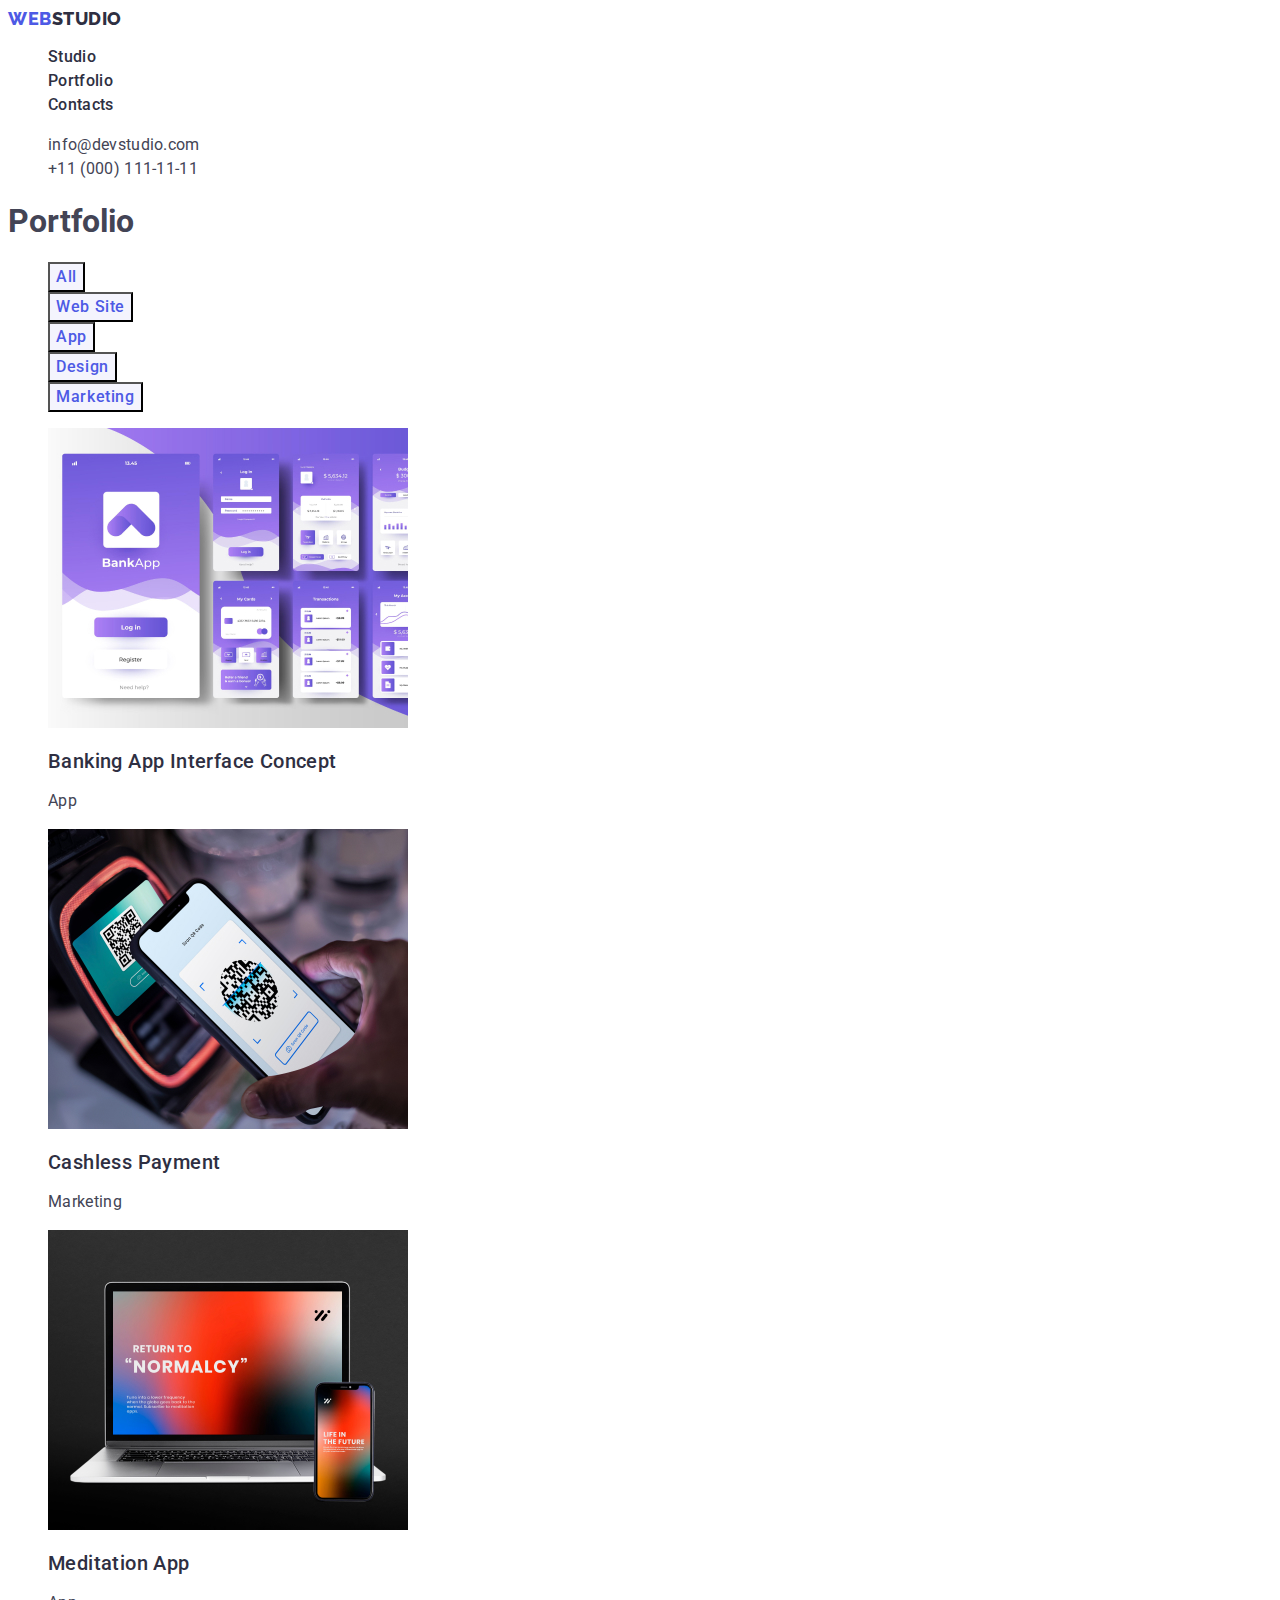
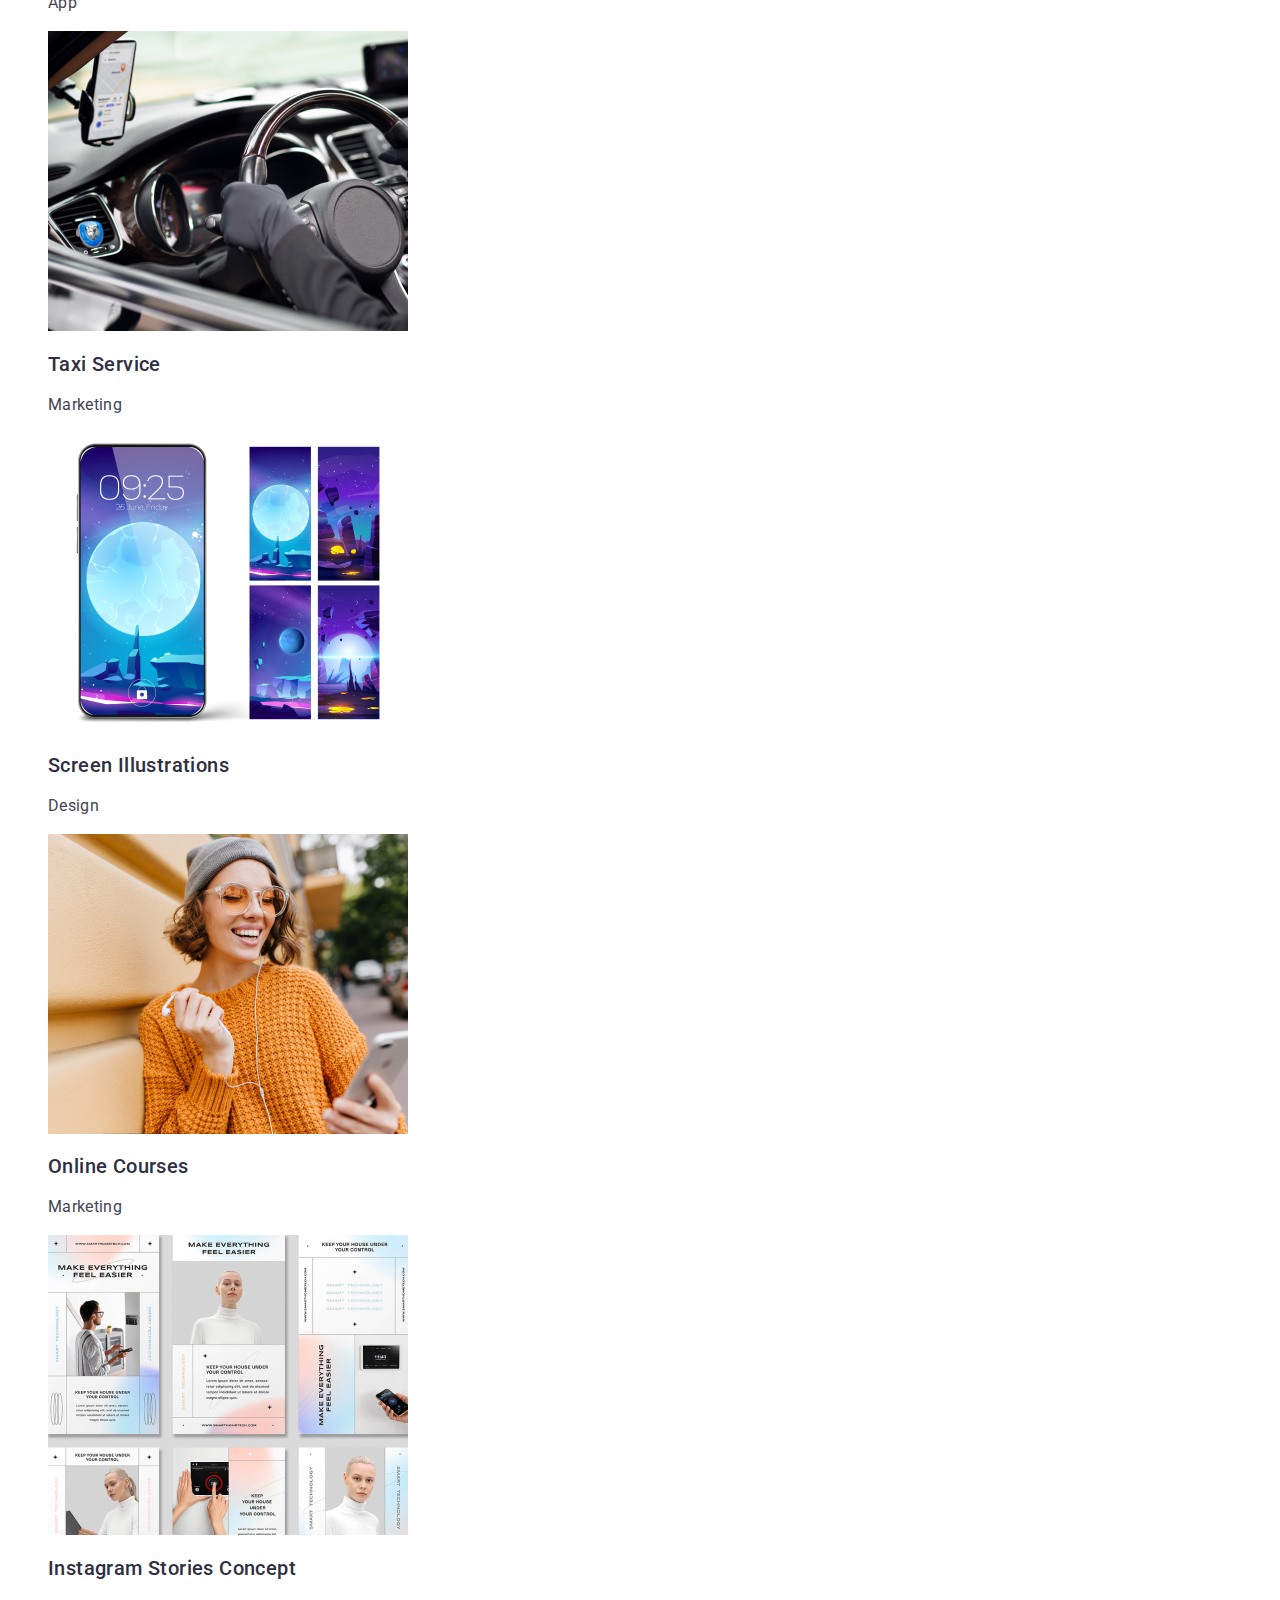
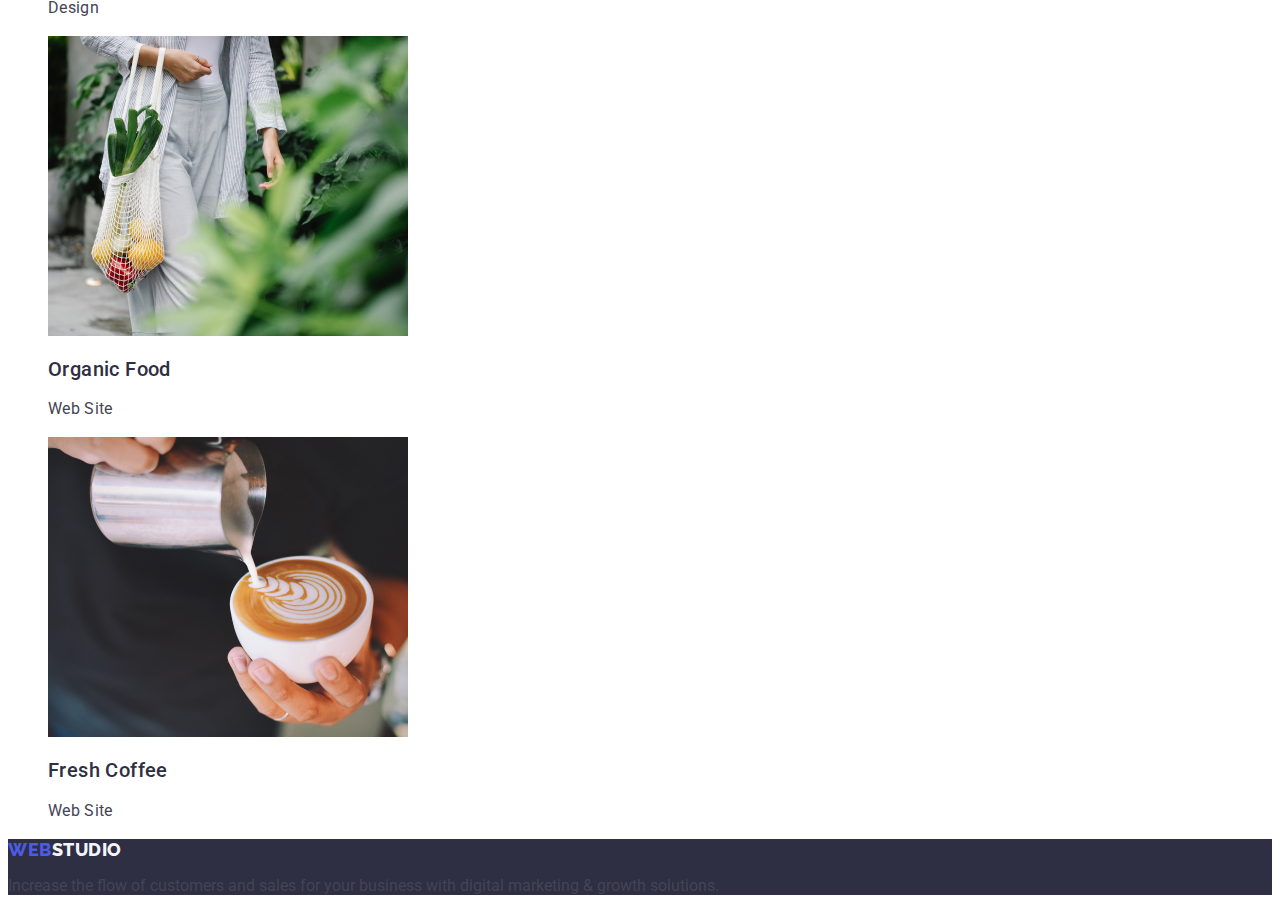
==== portfolio.html @ 759aeaea "Update portfolio.html" ====
<!DOCTYPE html>
<html lang="en">
<head>
    <meta charset="UTF-8">
    <meta http-equiv="X-UA-Compatible" content="IE=edge">
    <meta name="viewport" content="width=device-width, initial-scale=1.0">
    <title>WebStudio</title>
    <link rel="preconnect" href="https://fonts.googleapis.com">
    <link rel="preconnect" href="https://fonts.gstatic.com" crossorigin>
    <link href="https://fonts.googleapis.com/css2?family=Raleway:wght@800&family=Roboto:wght@400;500;700;900&display=swap" rel="stylesheet">
    <link rel="stylesheet" href="./css/styles.css">
</head>
<body style="font-family: 'Roboto', sans-serif; color: #434455; background-color: #FFFFFF;">
     <!-- Header -->
    <header>
        <!-- Menu -->
        <nav class="nav">
            <a class="logo link" href="./index.html">Web<span class="text-link">Studio</span></a>
            <ul class="list">
                <li>
                    <a href="./index.html" class="nav-item link">Studio</a>
                </li>
                <li>
                    <a href="./portfolio.html" class="nav-item link">Portfolio</a>
                </li>
                <li>
                    <a href="" class="nav-item link">Contacts</a>
                </li>
            </ul>
        </nav>

        <address class="address" style="font-style: normal;">
            <ul class="list">
                <li>
                    <a class="address-link link" href="mailto:info@devstudio.com">info@devstudio.com</a>
                </li>
                <li>
                    <a class="address-link link" href="tel:+110001111111">+11 (000) 111-11-11</a>
                </li>
            </ul>
        </address>
    </header>

    <main>
        <!-- Section 1 -->
        <section>
            <h1>Portfolio</h1>

            <ul class="list">
                <li>
                    <button type="button" class="btn link">All</button>
                </li>

                <li>
                    <button type="button" class="btn link">Web Site</button>
                </li>

                <li>
                    <button type="button" class="btn link">App</button>
                </li>

                <li>
                    <button type="button" class="btn link">Design</button>
                </li>

                <li>
                    <button type="button" class="btn link">Marketing</button>
                </li>
            </ul>

            <!-- First list -->
            <ul class="list">
                <li>
                    <a class="link" href="">
                        <img src="./images/backing-up.jpg" alt="Banking App Interface Concept, App" width="360">
                        <h2 class="title-project">Banking App Interface Concept</h2>
                        <p class="text-description text-category">App</p>
                    </a>
                </li>

                <li>
                    <a class="link" href="">
                        <img src="./images/payment.jpg" alt="Cashless Payment, Marketing" width="360">
                        <h2 class="title-project">Cashless Payment</h2>
                        <p class="text-description text-category">Marketing</p>
                    </a>
                </li>

                <li>
                    <a class="link" href="">
                        <img src="./images/meditation-app.jpg" alt="Meditation App, App" width="360">
                        <h2 class="title-project">Meditation App</h2>
                        <p class="text-description text-category">App</p>
                    </a>
                </li>
            </ul>


            <!-- Second list -->
            <ul class="list">
                <li>
                    <a class="link" href="">
                        <img src="./images/taxi-app.jpg" alt="Taxi Service, Marketing" width="360">
                        <h2 class="title-project">Taxi Service</h2>
                        <p class="text-description text-category">Marketing</p>
                    </a>
                </li>

                <li>
                    <a class="link" href="">
                        <img src="./images/illustrations.jpg" alt="Screen Illustrations, Design" width="360">
                        <h2 class="title-project">Screen Illustrations</h2>
                        <p class="text-description text-category" >Design</p>
                    </a>
                </li>

                <li>
                    <a class="link" href="">
                        <img src="./images/courses.jpg" alt="Online Courses, Marketing" width="360">
                        <h2 class="title-project">Online Courses</h2>
                        <p class="text-description text-category">Marketing</p>
                    </a>
                </li>
            </ul>

            <!-- Third list -->
            <ul class="list">
                <li>
                    <a class="link" href="">
                        <img src="./images/instgram-design.jpg" alt="Instagram Stories Concept, Design" width="360">
                        <h2 class="title-project">Instagram Stories Concept</h2>
                        <p class="text-description text-category">Design</p>
                    </a>
                </li>

                <li>
                    <a class="link" href="">
                        <img src="./images/food.jpg" alt="Organic Food, Web Site" width="360">
                        <h2 class="title-project">Organic Food</h2>
                        <p class="text-description text-category">Web Site</p>
                    </a>
                </li>

                <li>
                    <a class="link" href="">
                        <img src="./images/coffee.jpg" alt="Fresh Coffee, Web Site" width="360">
                        <h2 class="title-project">Fresh Coffee</h2>
                        <p class="text-description text-category">Web Site</p>
                    </a>
                </li>
            </ul>
        </section>
    </main>

    <!-- Footer -->
    <footer class="footer">
        <a class="logo link" href="./index.html">Web<span class="text-link">Studio</span></a>
        <p>Increase the flow of customers and sales for your business with digital marketing & growth solutions.</p>
    </footer>
</body>
</html>
---- css/styles.css ----
:root {
    --primary-logo-color: #4D5AE5;
    --primary-color: #2E2F42;
    --secondary-color: #434455;
    --secondary-background-color: #F4F4FD;
    --hover-color: #404BBF;
  }
  
  body {
    background-color: #ffffff;
    color: var(--secondary-color);
  }
  

  .logo.link {
    font-family: 'Raleway', sans-serif;
    font-style: normal;
    font-weight: 800;
    font-size: 18px;
    line-height: 1.17;
    letter-spacing: 0.03em;
    text-transform: uppercase;
    text-decoration: none;
    color: var(--primary-logo-color);
  }
  
  .link {
    text-decoration: none;
  }

  .list,
  .list::before{
    list-style: none;
    list-style-type: none;
  }

  .text-link {
    color: #2E2F42;
  }


  .nav-item.link{
    font-weight: 500;
    line-height: 1.5;
    letter-spacing: 0.02em;
    color: var(--primary-color);
  }
  

  .nav-item.link:hover,
  .nav-item.link:focus {
    color: var(--hover-color);
  }
  
  .address-link.link {
    color: #434455;
    font-family: "Roboto", sans-serif;
    font-size: 16px;
    line-height: 1.5em;
    font-weight: 400;
    letter-spacing: 0.02em;
    text-decoration: none;
  }
  
  .address-link.link:hover,
  .address-link.link:focus {
    color: var(--hover-color);
  }
  
  button {
    color: var(--primary-logo-color);
    
    text-align: center;
    font-family: "Roboto", sans-serif;
    font-size: 16px;
    font-weight: 500;
    line-height: 1.5em;
    letter-spacing: 0.04em;
    cursor: pointer;
  }

  .btn{
    font-family: "Roboto", sans-serif;
    font-weight: 500;
    font-size: 16px;
    line-height: 1.5;
    letter-spacing: 0.04em;

    background-color: var(--secondary-background-color);
    cursor: pointer;
  }

  .btn:hover, 
  .btn:focus{
    background-color: var(--hover-color);
    color: #ffffff;
  }

  .btn-orders{
    background-color: var(--primary-logo-color);
    color: #ffffff;

  }
  
  .primary-section{
    background-color:var(--primary-color);
  }

  .title {
    color: #ffffff;
    font-style: normal;
    font-weight: 700;
    font-size: 56px;
    line-height: 1.07;
    letter-spacing: 0.02em;
    text-align: center;
  }

  .title-section{
    font-family: 'Roboto', sans-serif;
    font-style: normal;
    font-weight: 700;
    font-size: 36px;
    line-height: 1.11;
    text-transform: capitalize;
    text-align: center;
    letter-spacing: 0.02em;
    color: var(--primary-color);
  }

  .title-description{
    font-family: 'Roboto', sans-serif;
    font-weight: 500;
    font-size: 20px;
    line-height: 1.2;
    letter-spacing: 0.02em;
    text-transform: capitalize;
    color: var(--primary-color);
  }

  .text-description{
    font-family: 'Roboto', sans-serif;
    font-size: 16px;
    line-height: 1.5;
    letter-spacing: 0.02em;
  }

  .text-category{
    color: #434455;
  }

  .title-project {
    font-family: 'Roboto', sans-serif;
    font-weight: 500;
    font-size: 20px;
    line-height: 1.2;
    letter-spacing: 0.02em;
    color: var(--primary-color);
  }

  .list-item{
    background-color: #FFFFFF;
  }

  .team {
    background-color: #F4F4FD;
  }
  

  .footer{
    background-color: #2E2F42;
  }

  .footer .text-link{
    color: #F4F4FD;
  }

  .footer-text{
    letter-spacing: 0.02em;
    line-height: 1.5;
    color: #F4F4FD;
  }
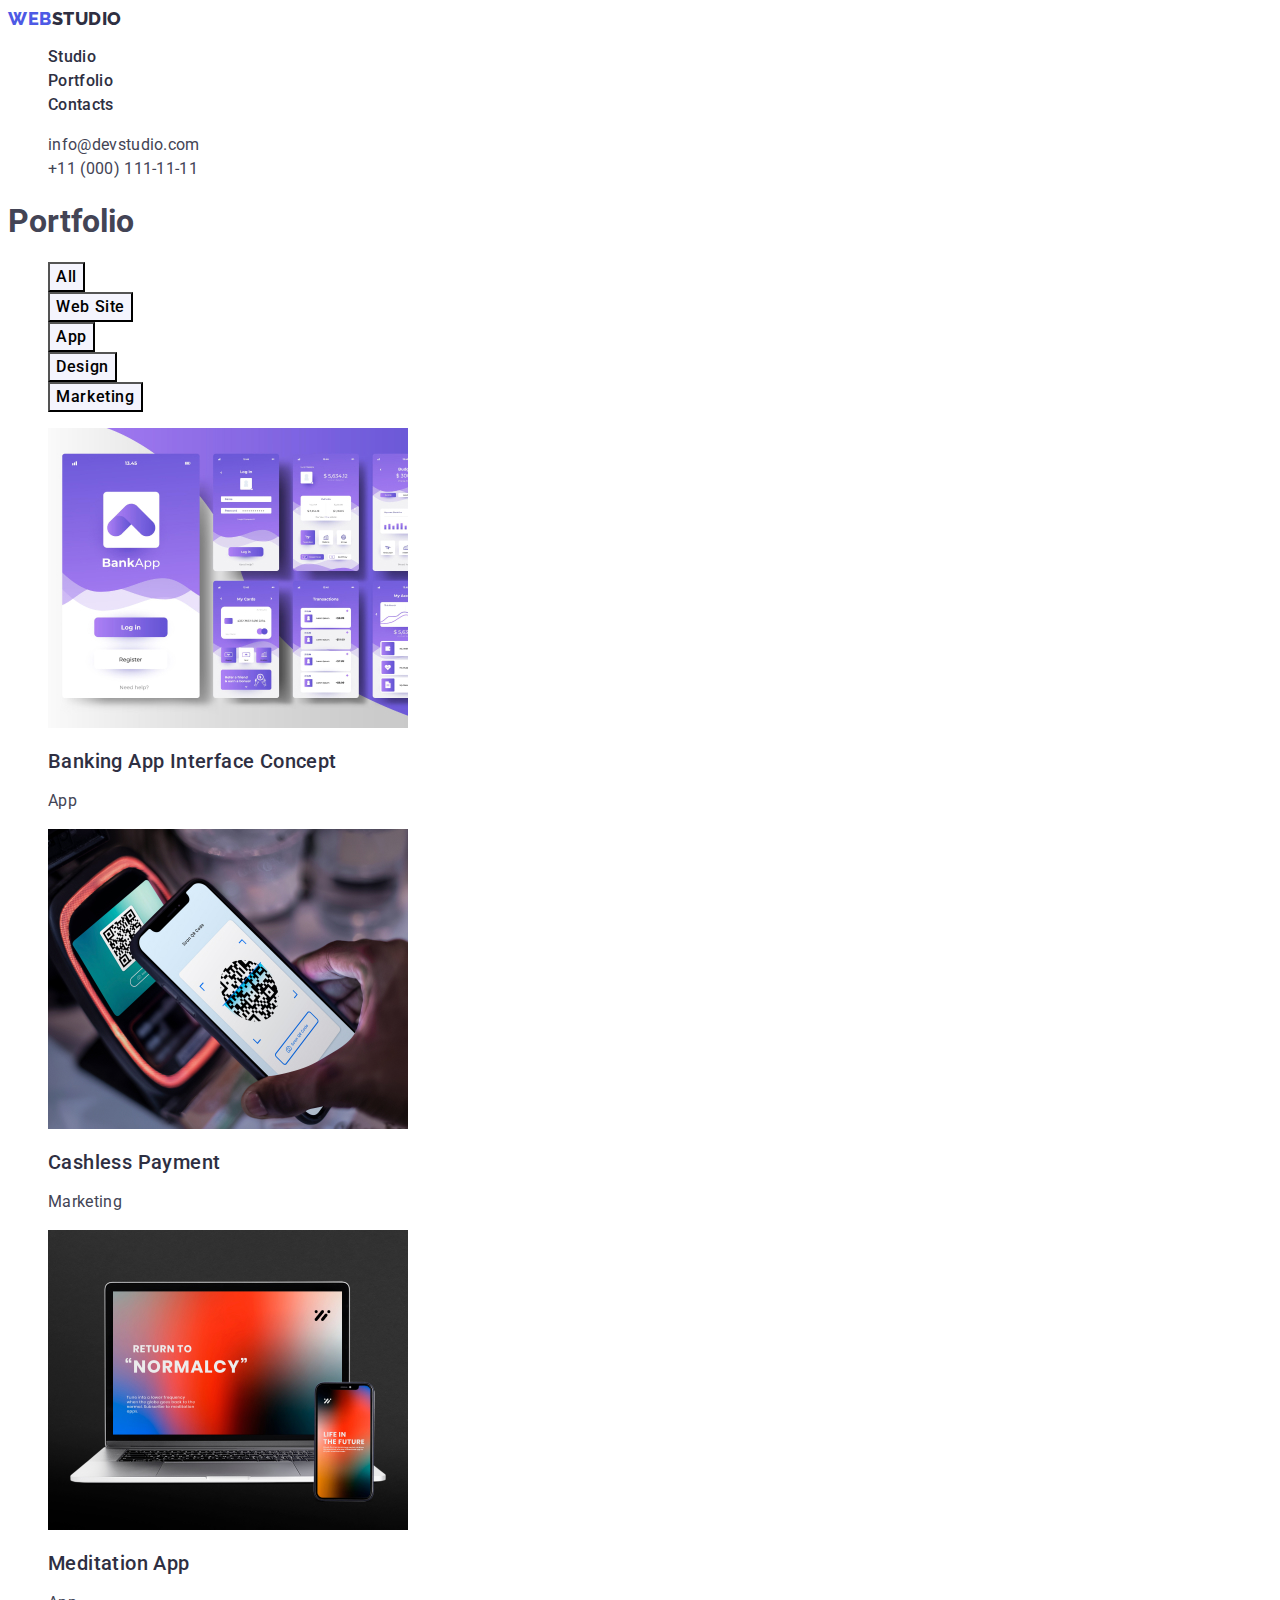
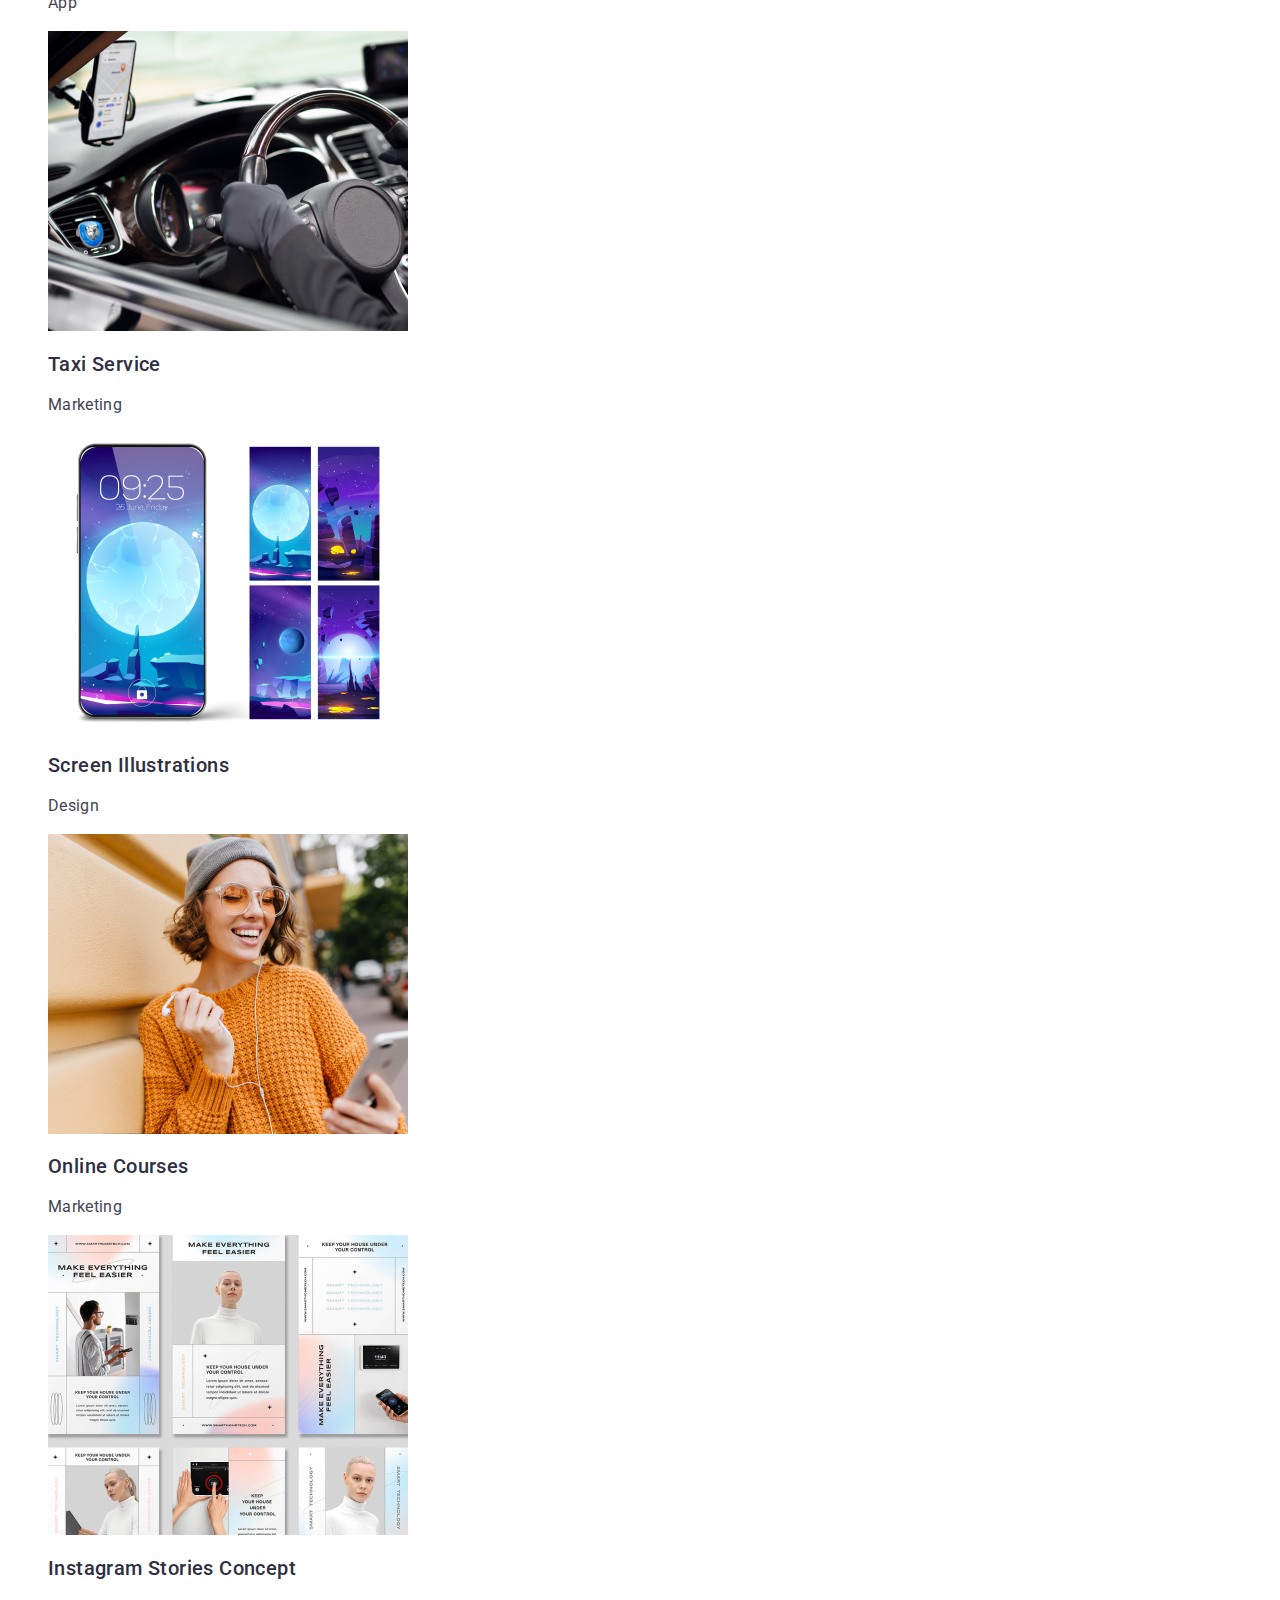
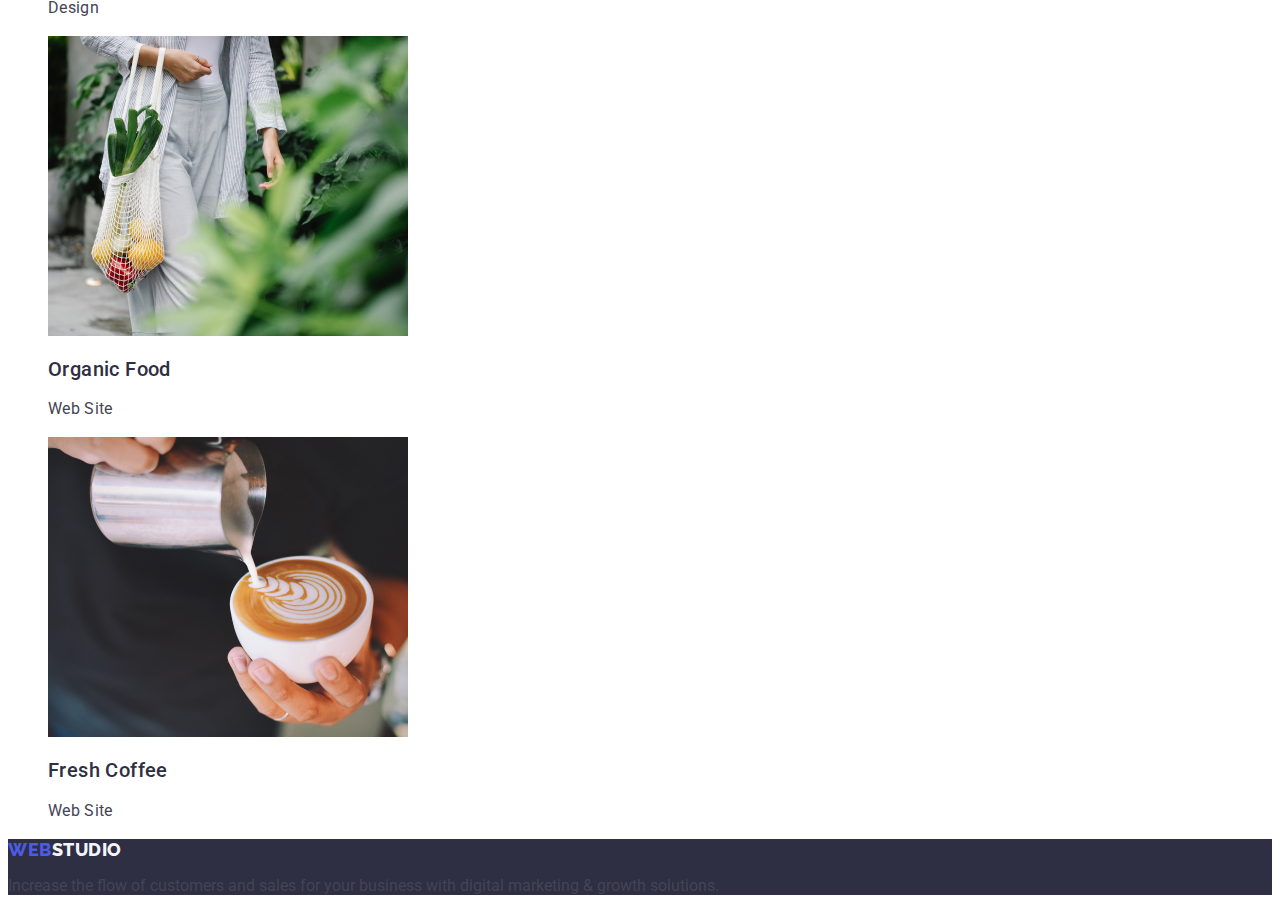
==== commit fe90c108: "update" ====
--- a/portfolio.html
+++ b/portfolio.html
@@ -93,11 +93,7 @@
                         <p class="text-description text-category">App</p>
                     </a>
                 </li>
-            </ul>
 
-
-            <!-- Second list -->
-            <ul class="list">
                 <li>
                     <a class="link" href="">
                         <img src="./images/taxi-app.jpg" alt="Taxi Service, Marketing" width="360">
@@ -105,6 +101,12 @@
                         <p class="text-description text-category">Marketing</p>
                     </a>
                 </li>
+            </ul>
+
+
+            <!-- Second list -->
+            <ul class="list">
+                
 
                 <li>
                     <a class="link" href="">
--- a/css/styles.css
+++ b/css/styles.css
@@ -65,18 +65,6 @@
   .address-link.link:hover,
   .address-link.link:focus {
     color: var(--hover-color);
-  }
-  
-  button {
-    color: var(--primary-logo-color);
-    
-    text-align: center;
-    font-family: "Roboto", sans-serif;
-    font-size: 16px;
-    font-weight: 500;
-    line-height: 1.5em;
-    letter-spacing: 0.04em;
-    cursor: pointer;
   }
 
   .btn{
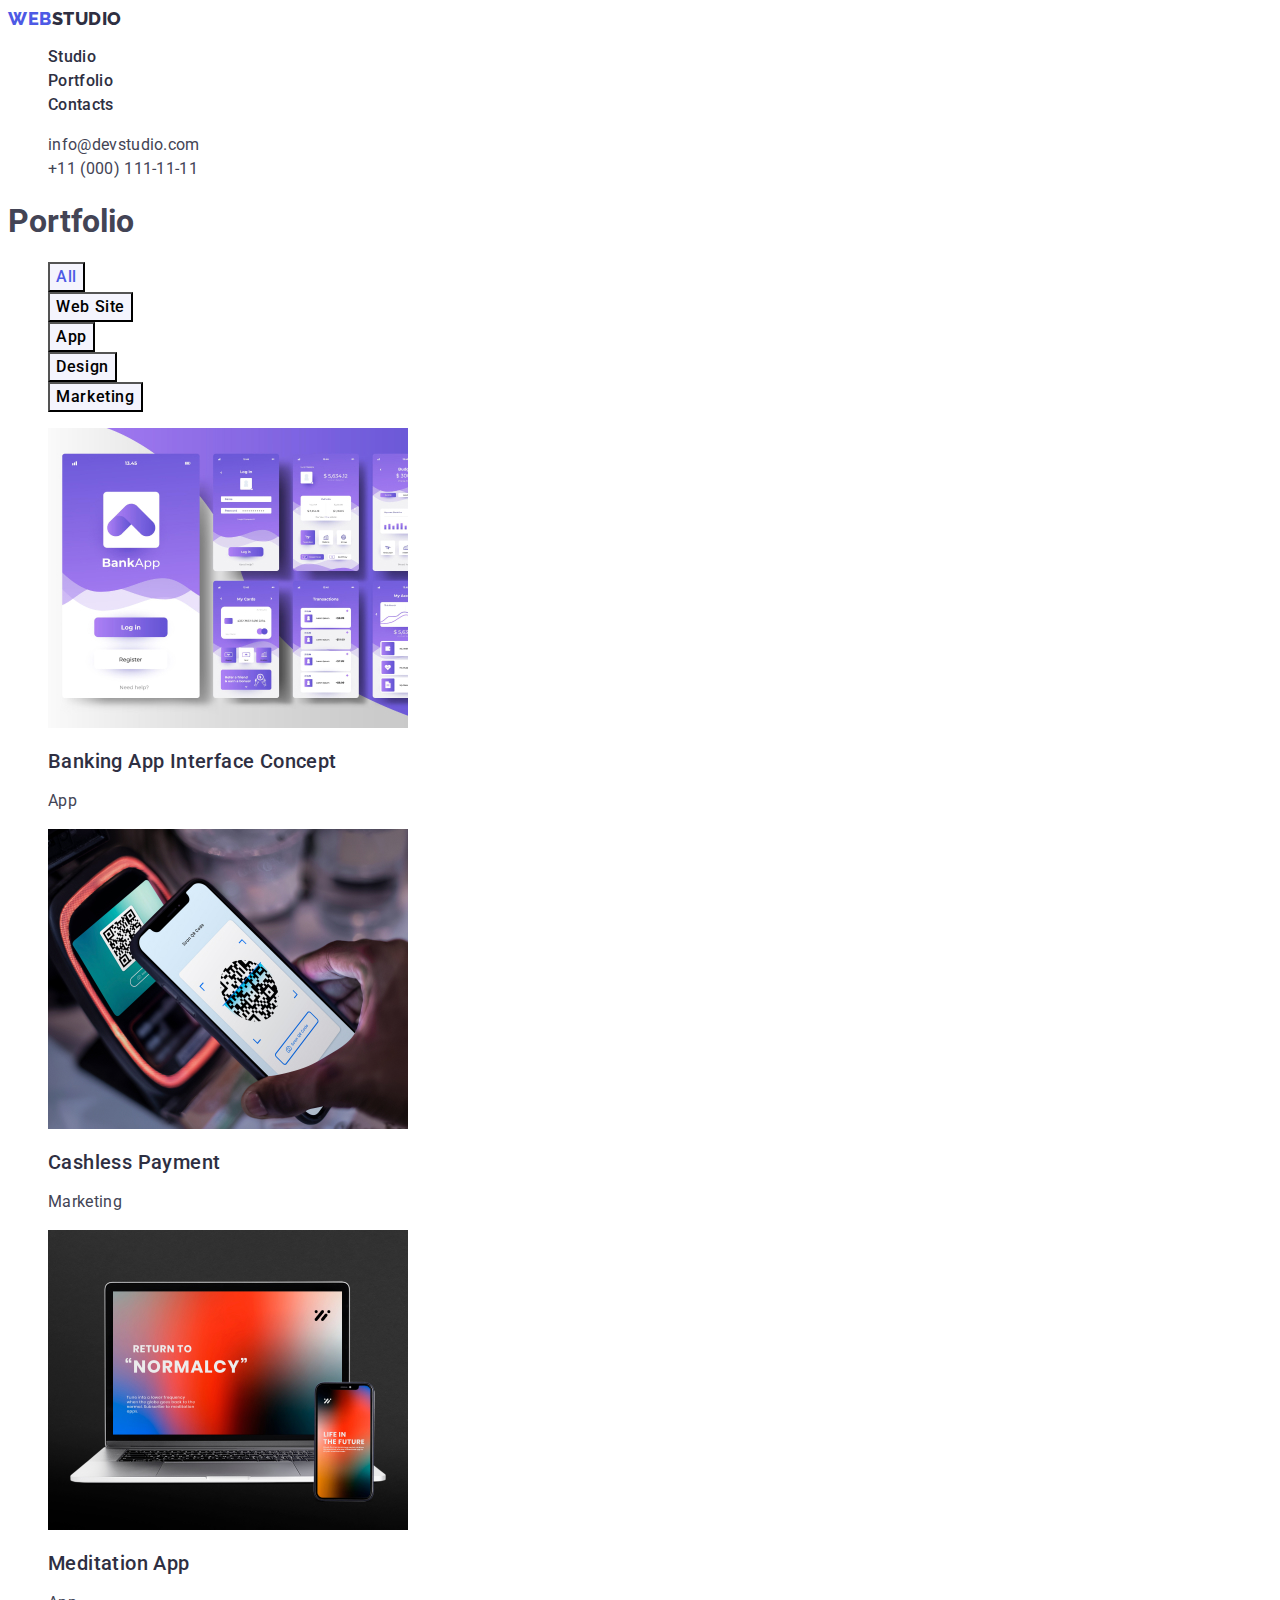
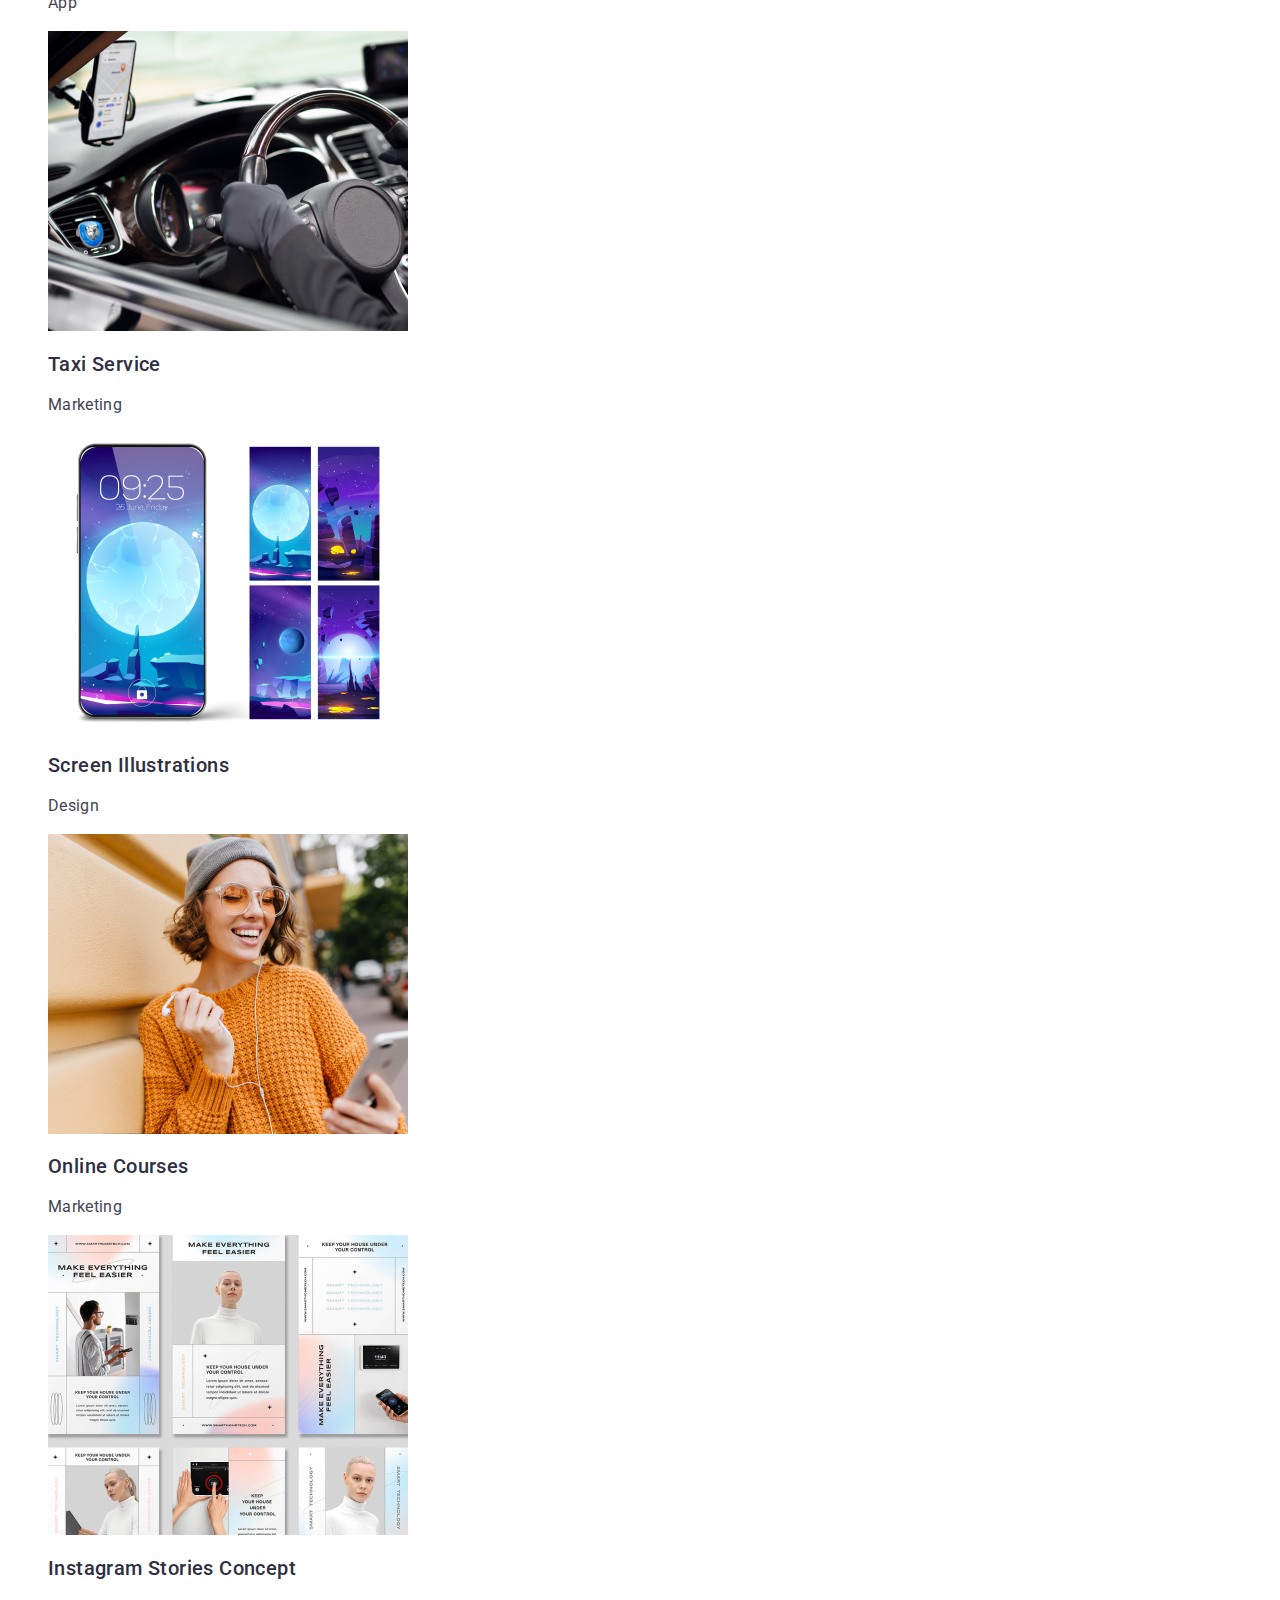
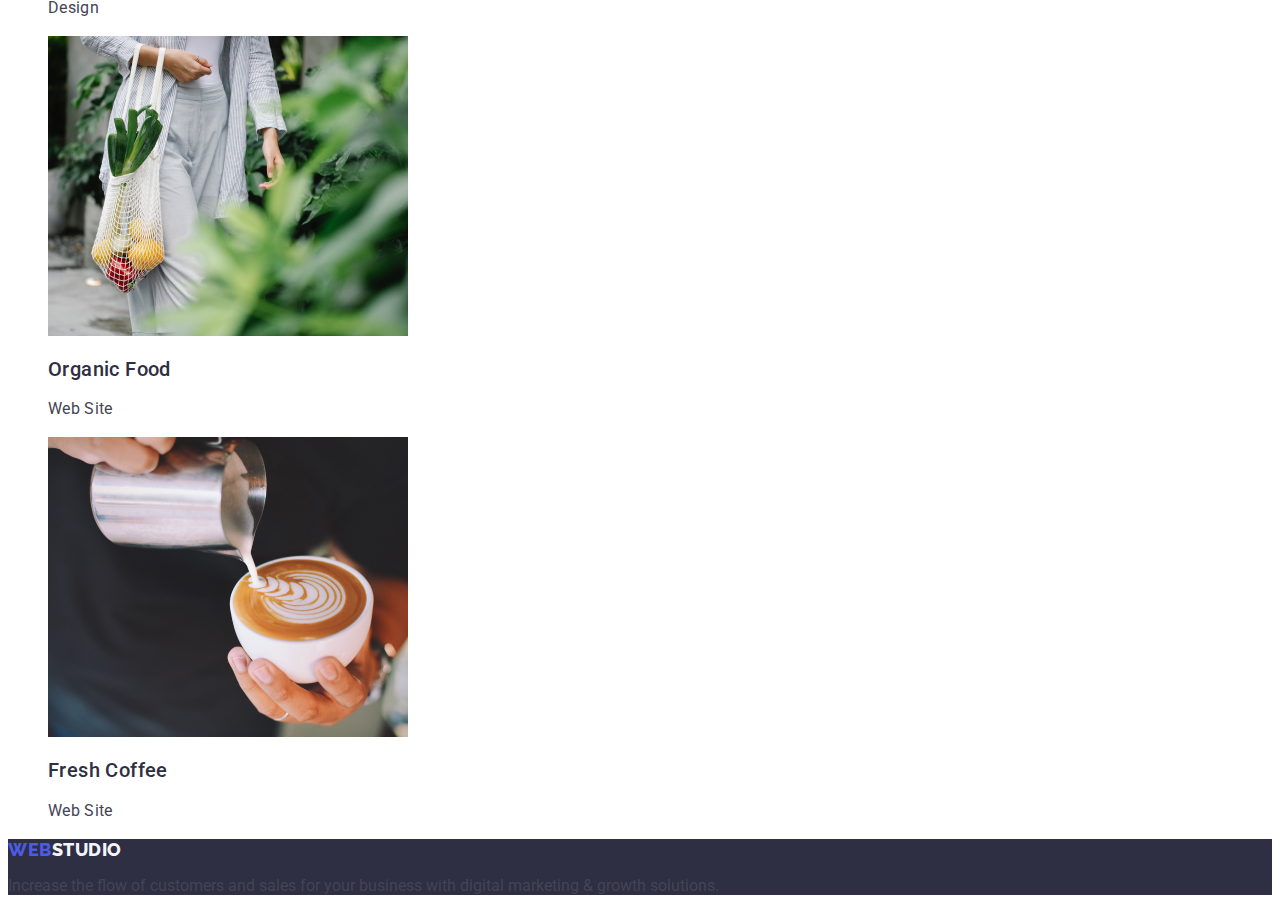
==== commit 9d27f89a: "update" ====
--- a/portfolio.html
+++ b/portfolio.html
@@ -48,7 +48,7 @@
 
             <ul class="list">
                 <li>
-                    <button type="button" class="btn link">All</button>
+                    <button type="button" class="btn link active">All</button>
                 </li>
 
                 <li>
@@ -101,55 +101,47 @@
                         <p class="text-description text-category">Marketing</p>
                     </a>
                 </li>
-            </ul>
+            
 
+            <li>
+                <a class="link" href="">
+                    <img src="./images/illustrations.jpg" alt="Screen Illustrations, Design" width="360">
+                    <h2 class="title-project">Screen Illustrations</h2>
+                    <p class="text-description text-category" >Design</p>
+                </a>
+            </li>
 
-            <!-- Second list -->
-            <ul class="list">
-                
+            <li>
+                <a class="link" href="">
+                    <img src="./images/courses.jpg" alt="Online Courses, Marketing" width="360">
+                    <h2 class="title-project">Online Courses</h2>
+                    <p class="text-description text-category">Marketing</p>
+                </a>
+            </li>
 
-                <li>
-                    <a class="link" href="">
-                        <img src="./images/illustrations.jpg" alt="Screen Illustrations, Design" width="360">
-                        <h2 class="title-project">Screen Illustrations</h2>
-                        <p class="text-description text-category" >Design</p>
-                    </a>
-                </li>
+            <li>
+                <a class="link" href="">
+                    <img src="./images/instgram-design.jpg" alt="Instagram Stories Concept, Design" width="360">
+                    <h2 class="title-project">Instagram Stories Concept</h2>
+                    <p class="text-description text-category">Design</p>
+                </a>
+            </li>
 
-                <li>
-                    <a class="link" href="">
-                        <img src="./images/courses.jpg" alt="Online Courses, Marketing" width="360">
-                        <h2 class="title-project">Online Courses</h2>
-                        <p class="text-description text-category">Marketing</p>
-                    </a>
-                </li>
-            </ul>
+            <li>
+                <a class="link" href="">
+                    <img src="./images/food.jpg" alt="Organic Food, Web Site" width="360">
+                    <h2 class="title-project">Organic Food</h2>
+                    <p class="text-description text-category">Web Site</p>
+                </a>
+            </li>
 
-            <!-- Third list -->
-            <ul class="list">
-                <li>
-                    <a class="link" href="">
-                        <img src="./images/instgram-design.jpg" alt="Instagram Stories Concept, Design" width="360">
-                        <h2 class="title-project">Instagram Stories Concept</h2>
-                        <p class="text-description text-category">Design</p>
-                    </a>
-                </li>
-
-                <li>
-                    <a class="link" href="">
-                        <img src="./images/food.jpg" alt="Organic Food, Web Site" width="360">
-                        <h2 class="title-project">Organic Food</h2>
-                        <p class="text-description text-category">Web Site</p>
-                    </a>
-                </li>
-
-                <li>
-                    <a class="link" href="">
-                        <img src="./images/coffee.jpg" alt="Fresh Coffee, Web Site" width="360">
-                        <h2 class="title-project">Fresh Coffee</h2>
-                        <p class="text-description text-category">Web Site</p>
-                    </a>
-                </li>
+            <li>
+                <a class="link" href="">
+                    <img src="./images/coffee.jpg" alt="Fresh Coffee, Web Site" width="360">
+                    <h2 class="title-project">Fresh Coffee</h2>
+                    <p class="text-description text-category">Web Site</p>
+                </a>
+            </li>
             </ul>
         </section>
     </main>
--- a/css/styles.css
+++ b/css/styles.css
@@ -76,6 +76,10 @@
 
     background-color: var(--secondary-background-color);
     cursor: pointer;
+  }
+
+  .active{
+    color: #4d5ae5;
   }
 
   .btn:hover, 
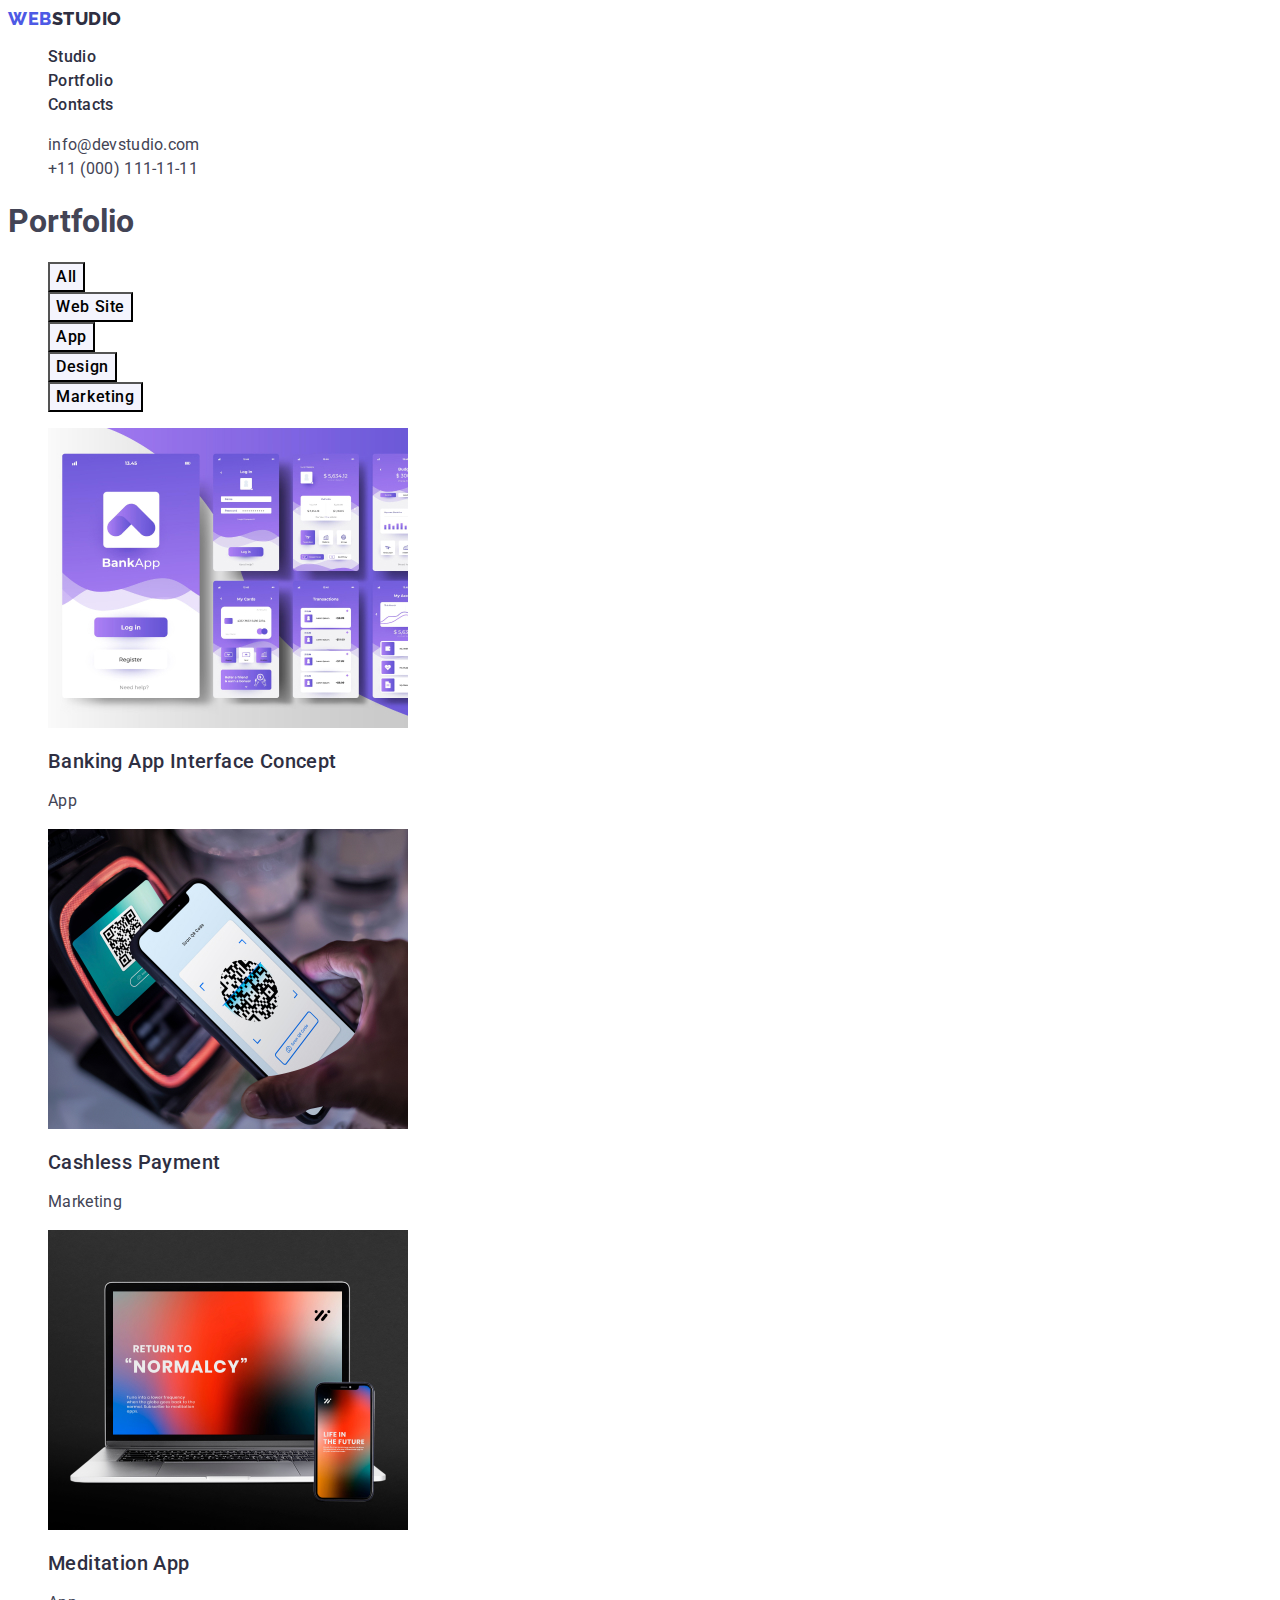
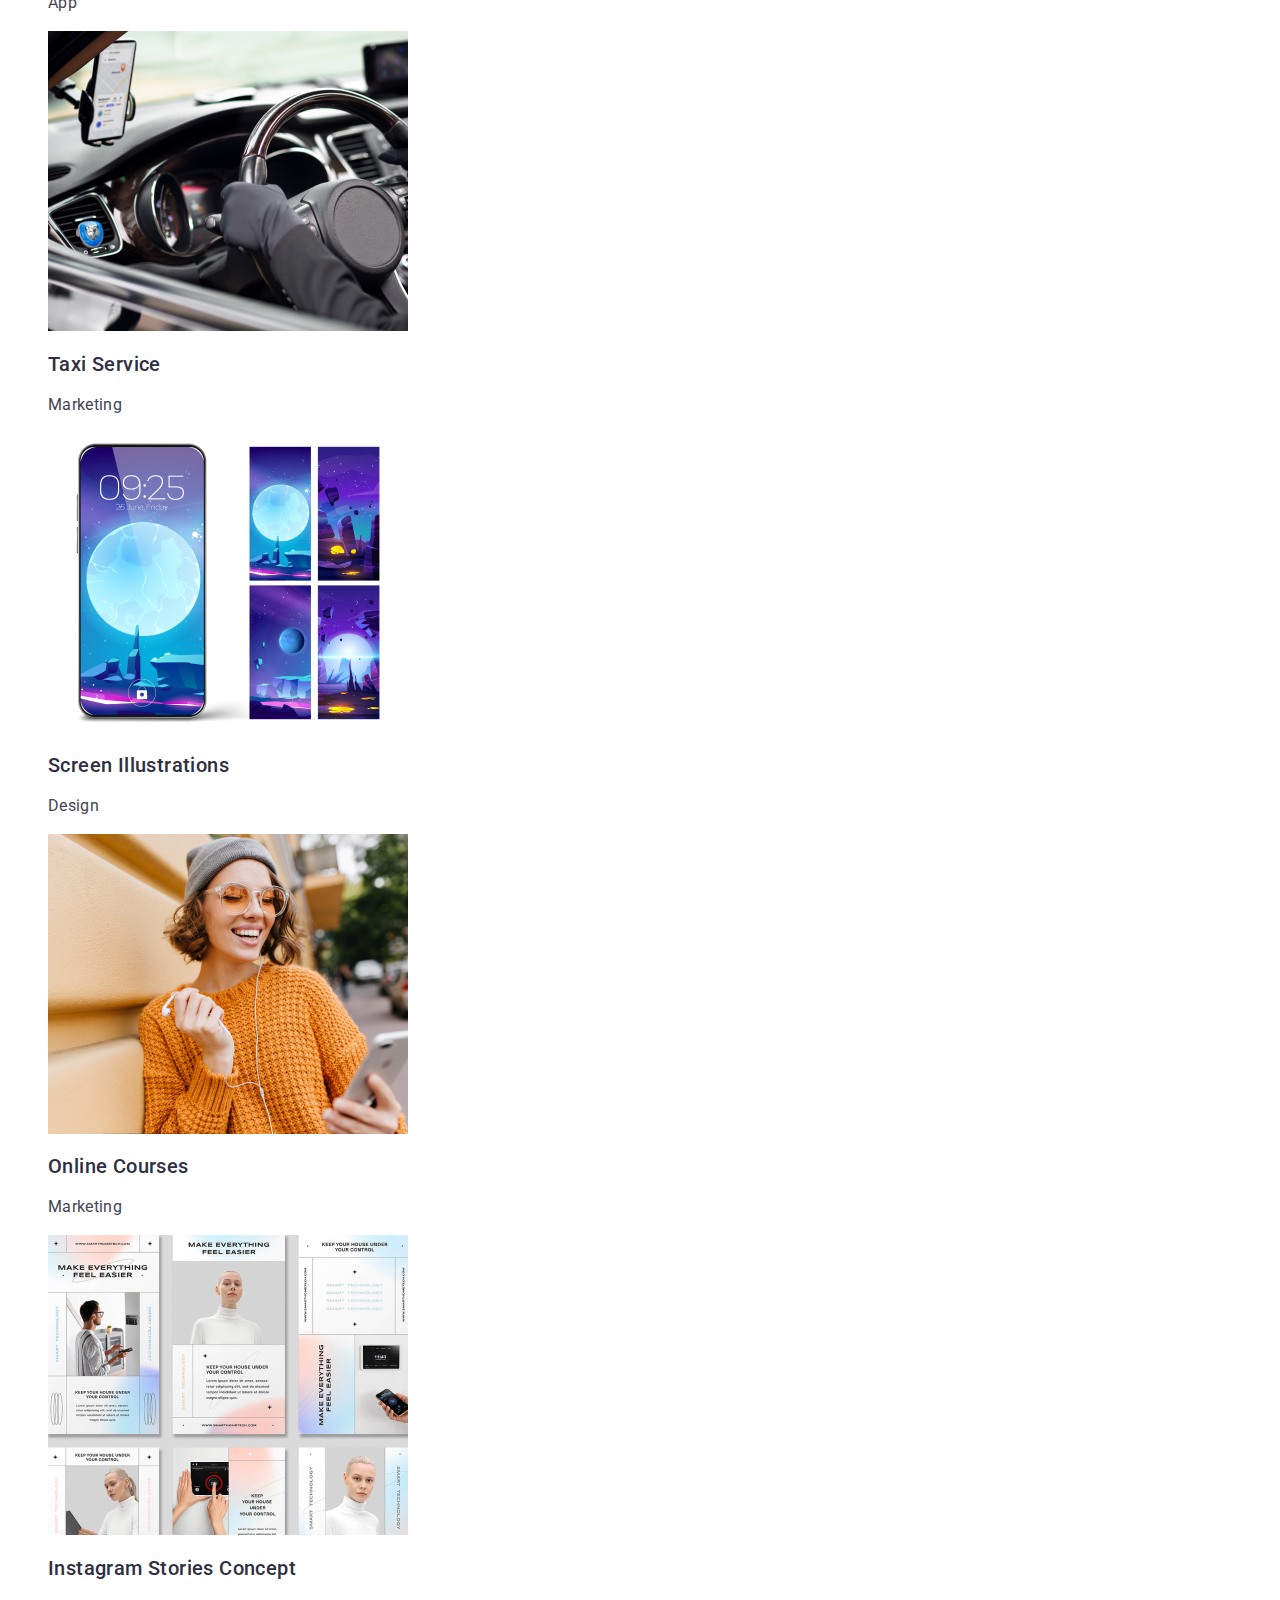
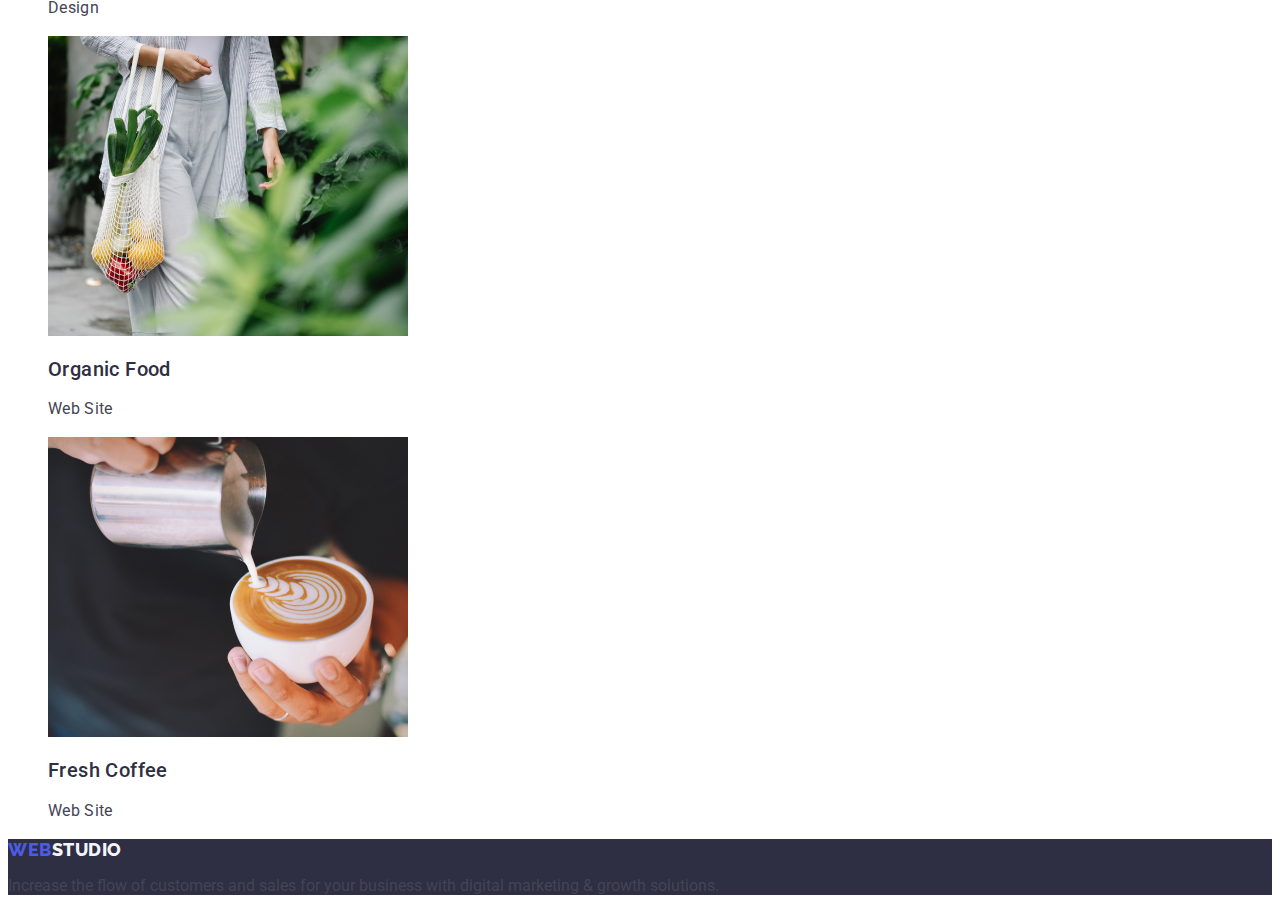
==== commit b4f5a87b: "Update portfolio.html" ====
--- a/portfolio.html
+++ b/portfolio.html
@@ -48,7 +48,7 @@
 
             <ul class="list">
                 <li>
-                    <button type="button" class="btn link active">All</button>
+                    <button type="button" class="btn link">All</button>
                 </li>
 
                 <li>
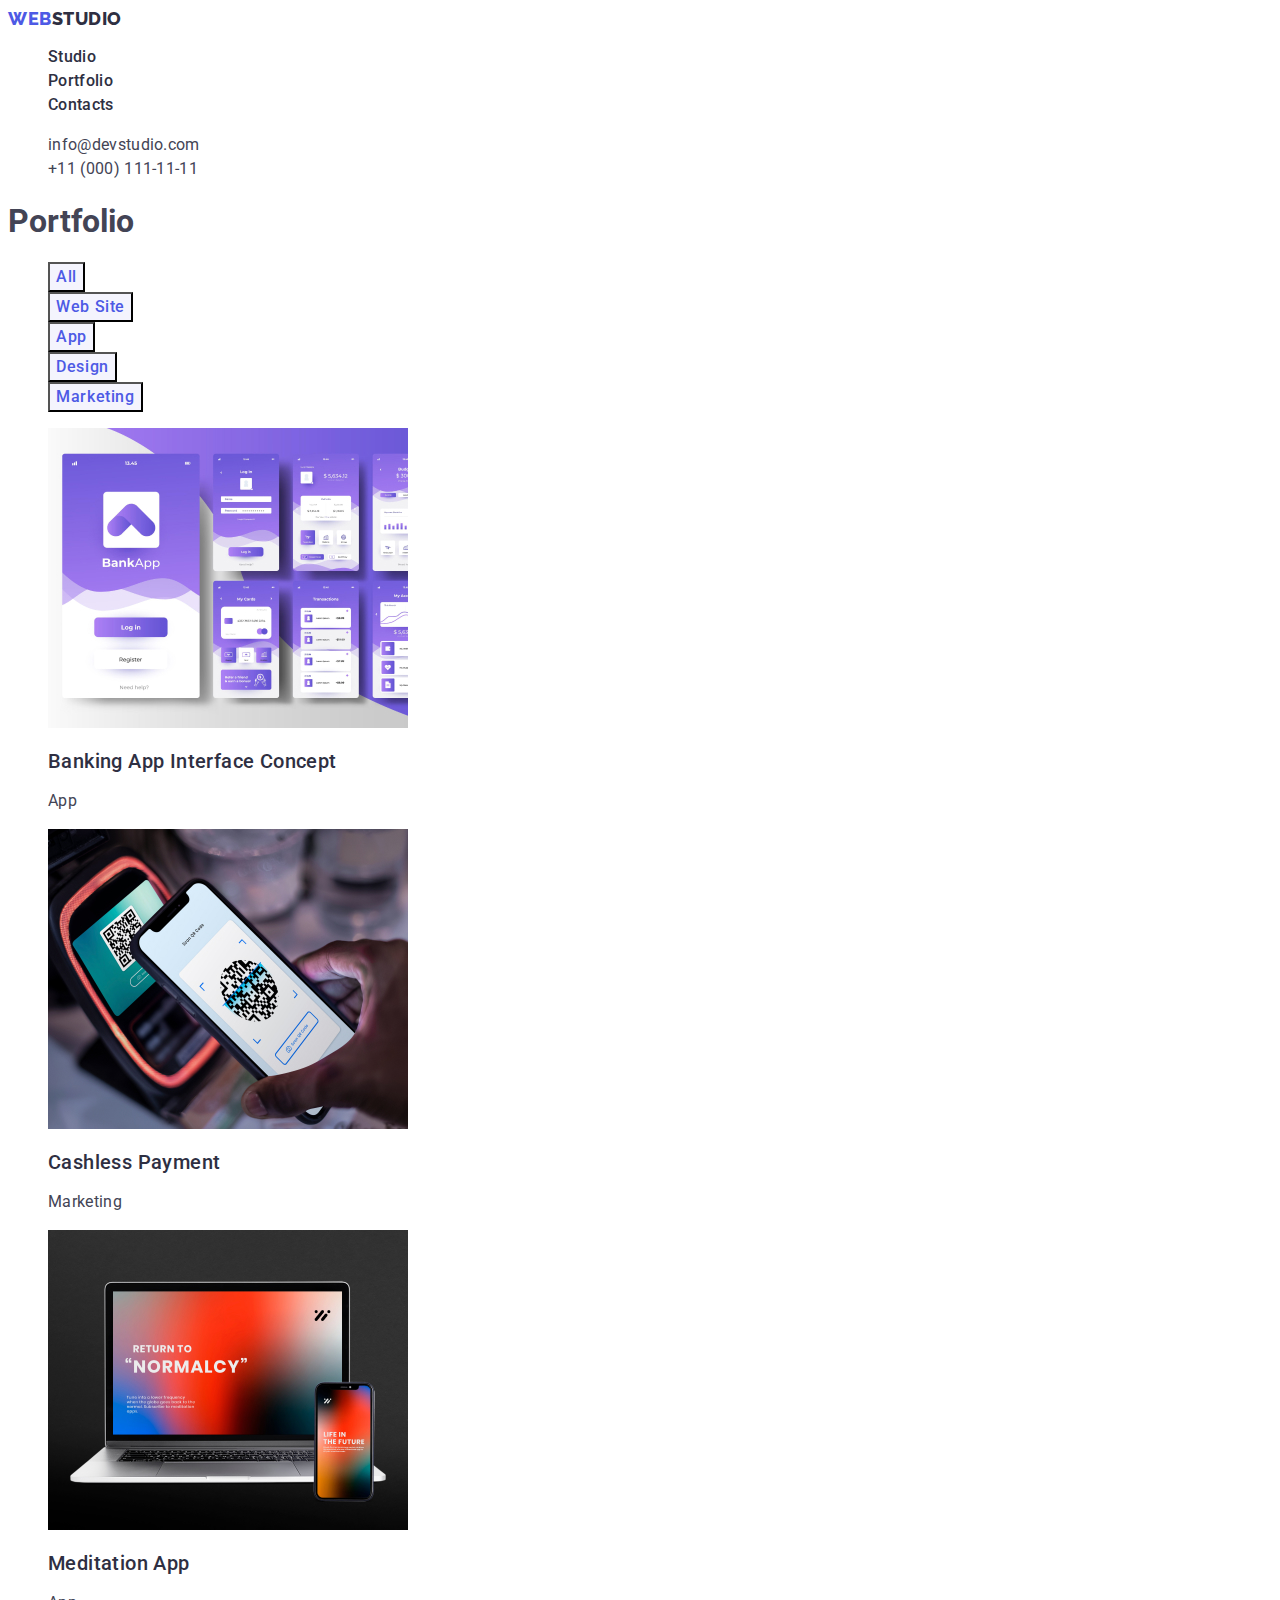
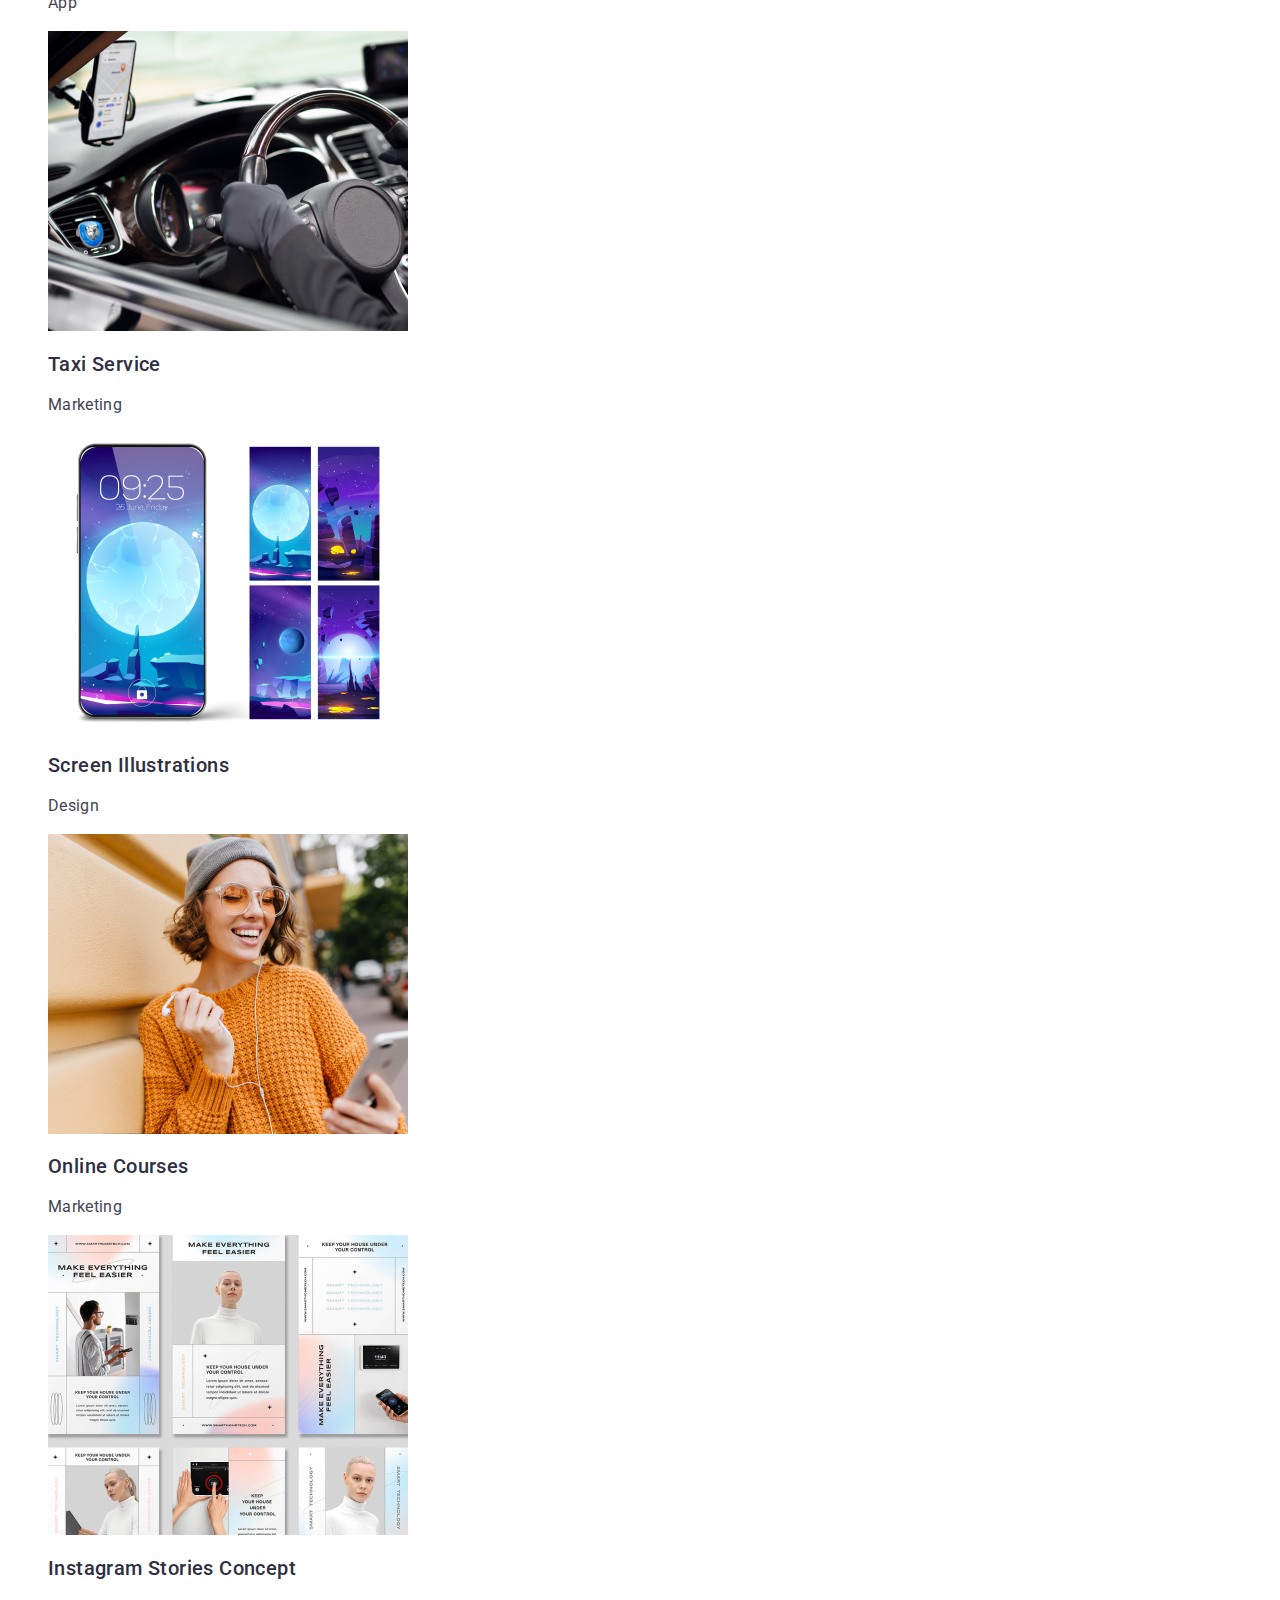
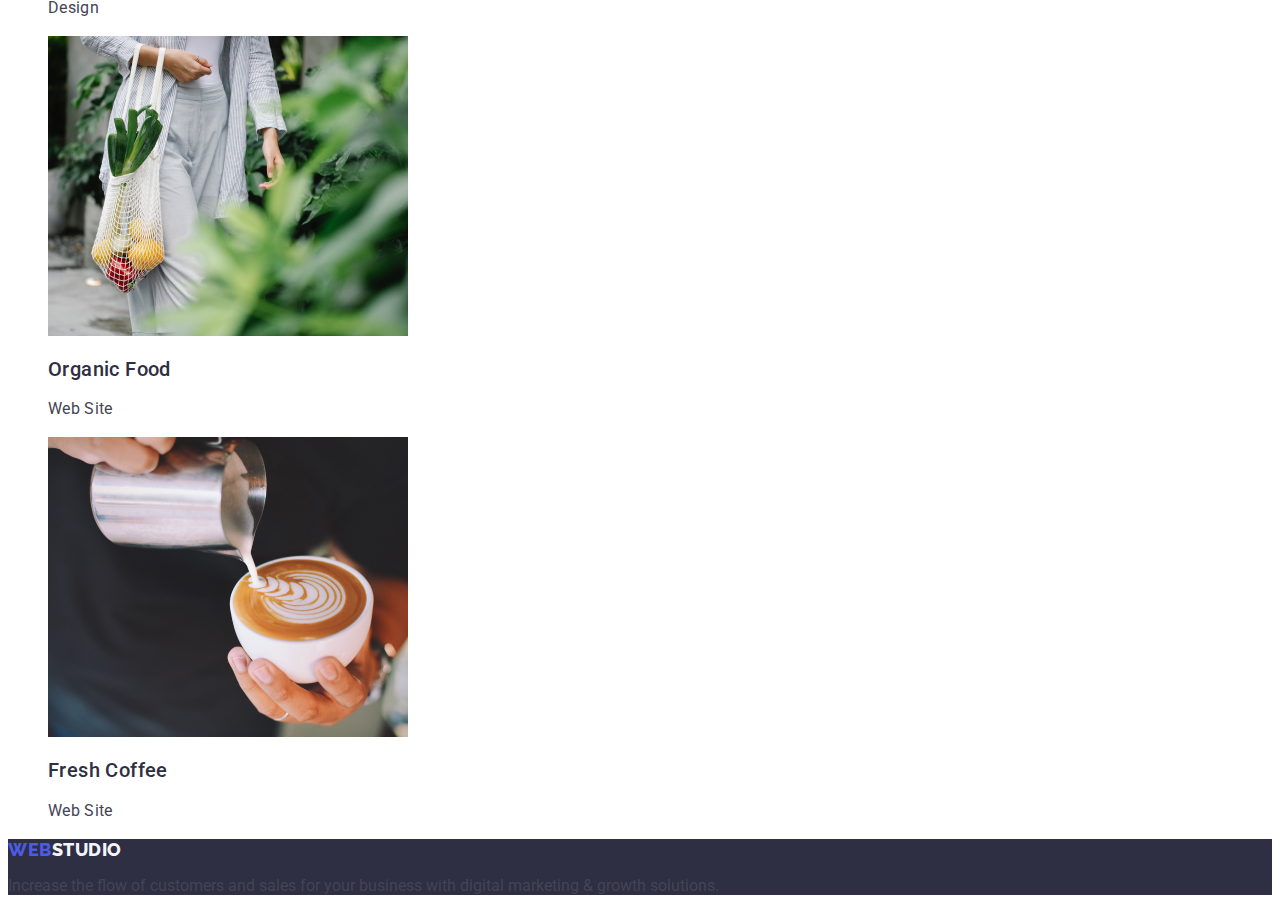
==== commit 7b2d90c7: "Update portfolio.html" ====
--- a/css/styles.css
+++ b/css/styles.css
@@ -76,12 +76,13 @@
 
     background-color: var(--secondary-background-color);
     cursor: pointer;
+    color: #4D5AE5;
   }
 
-  .active{
-    color: #4d5ae5;
-  }
-
+  /* .btn.activer{
+    color: #4D5AE5;
+  } */
+  
   .btn:hover, 
   .btn:focus{
     background-color: var(--hover-color);
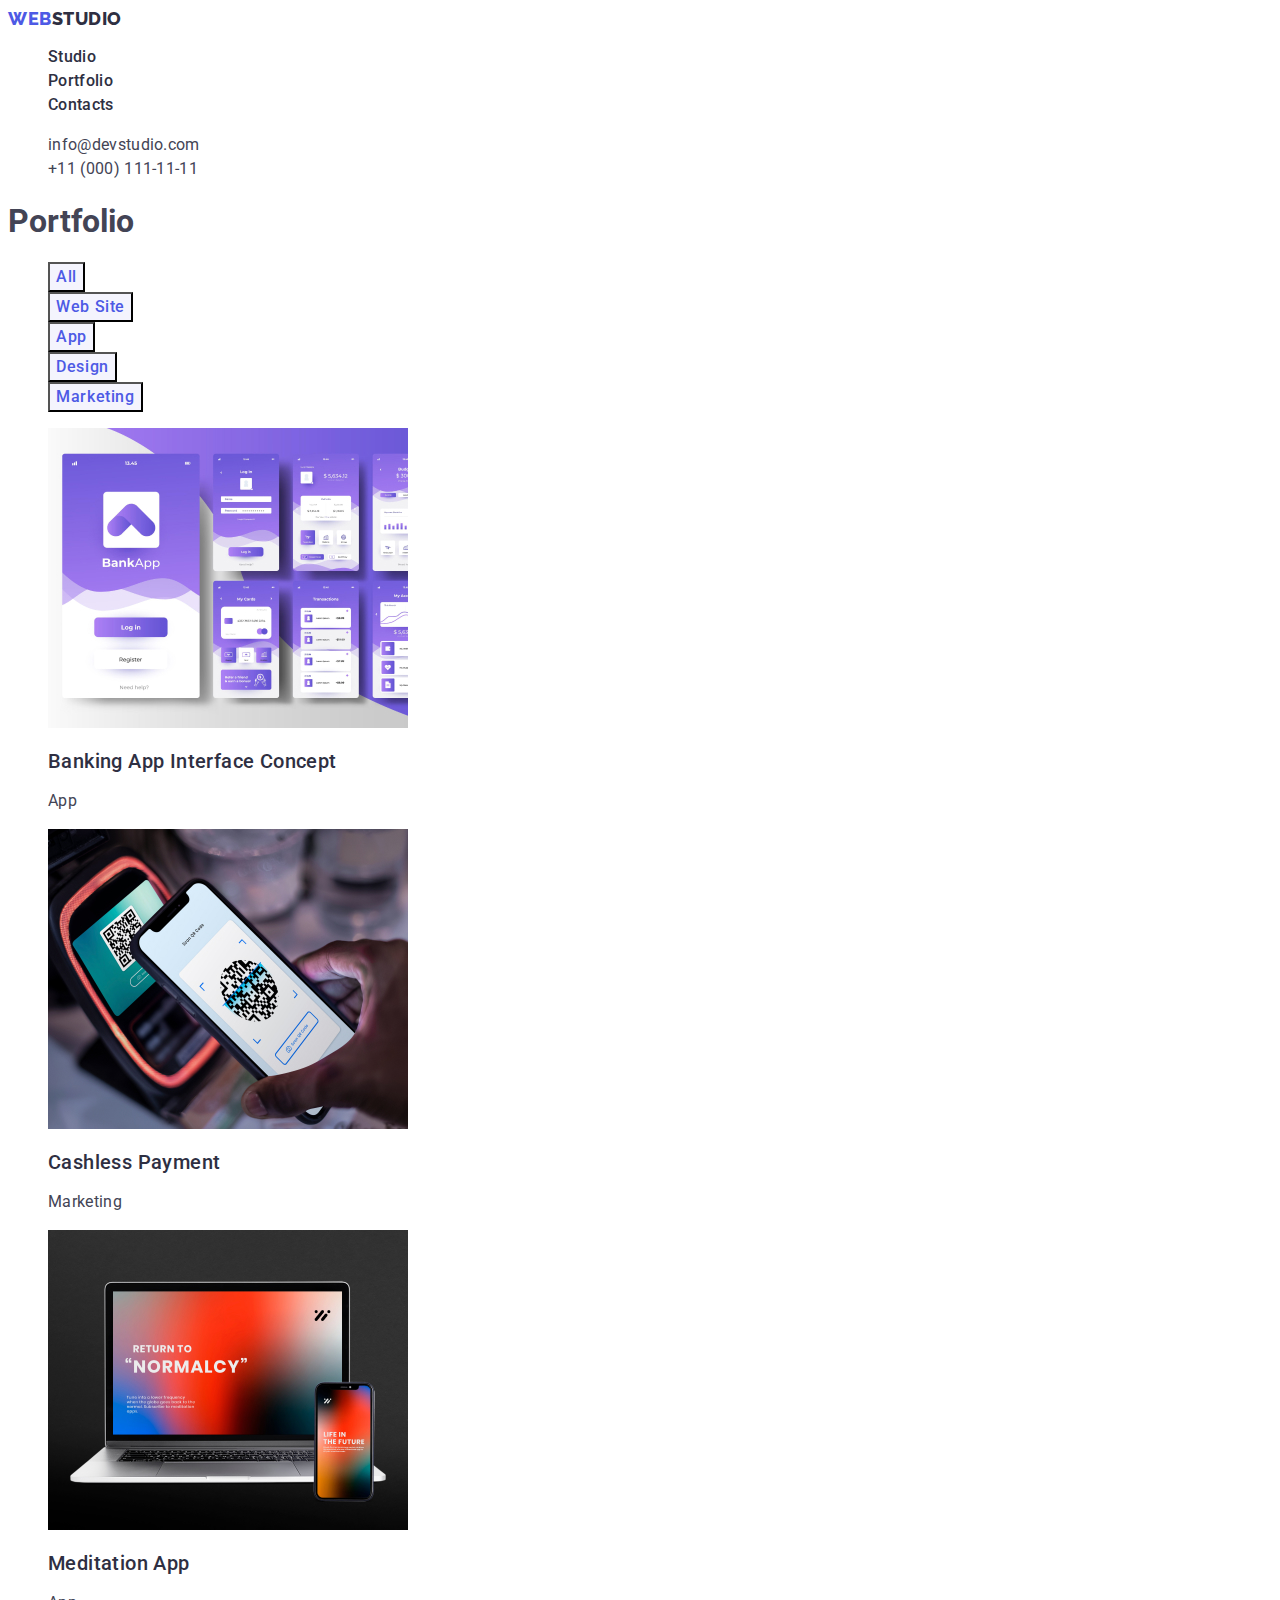
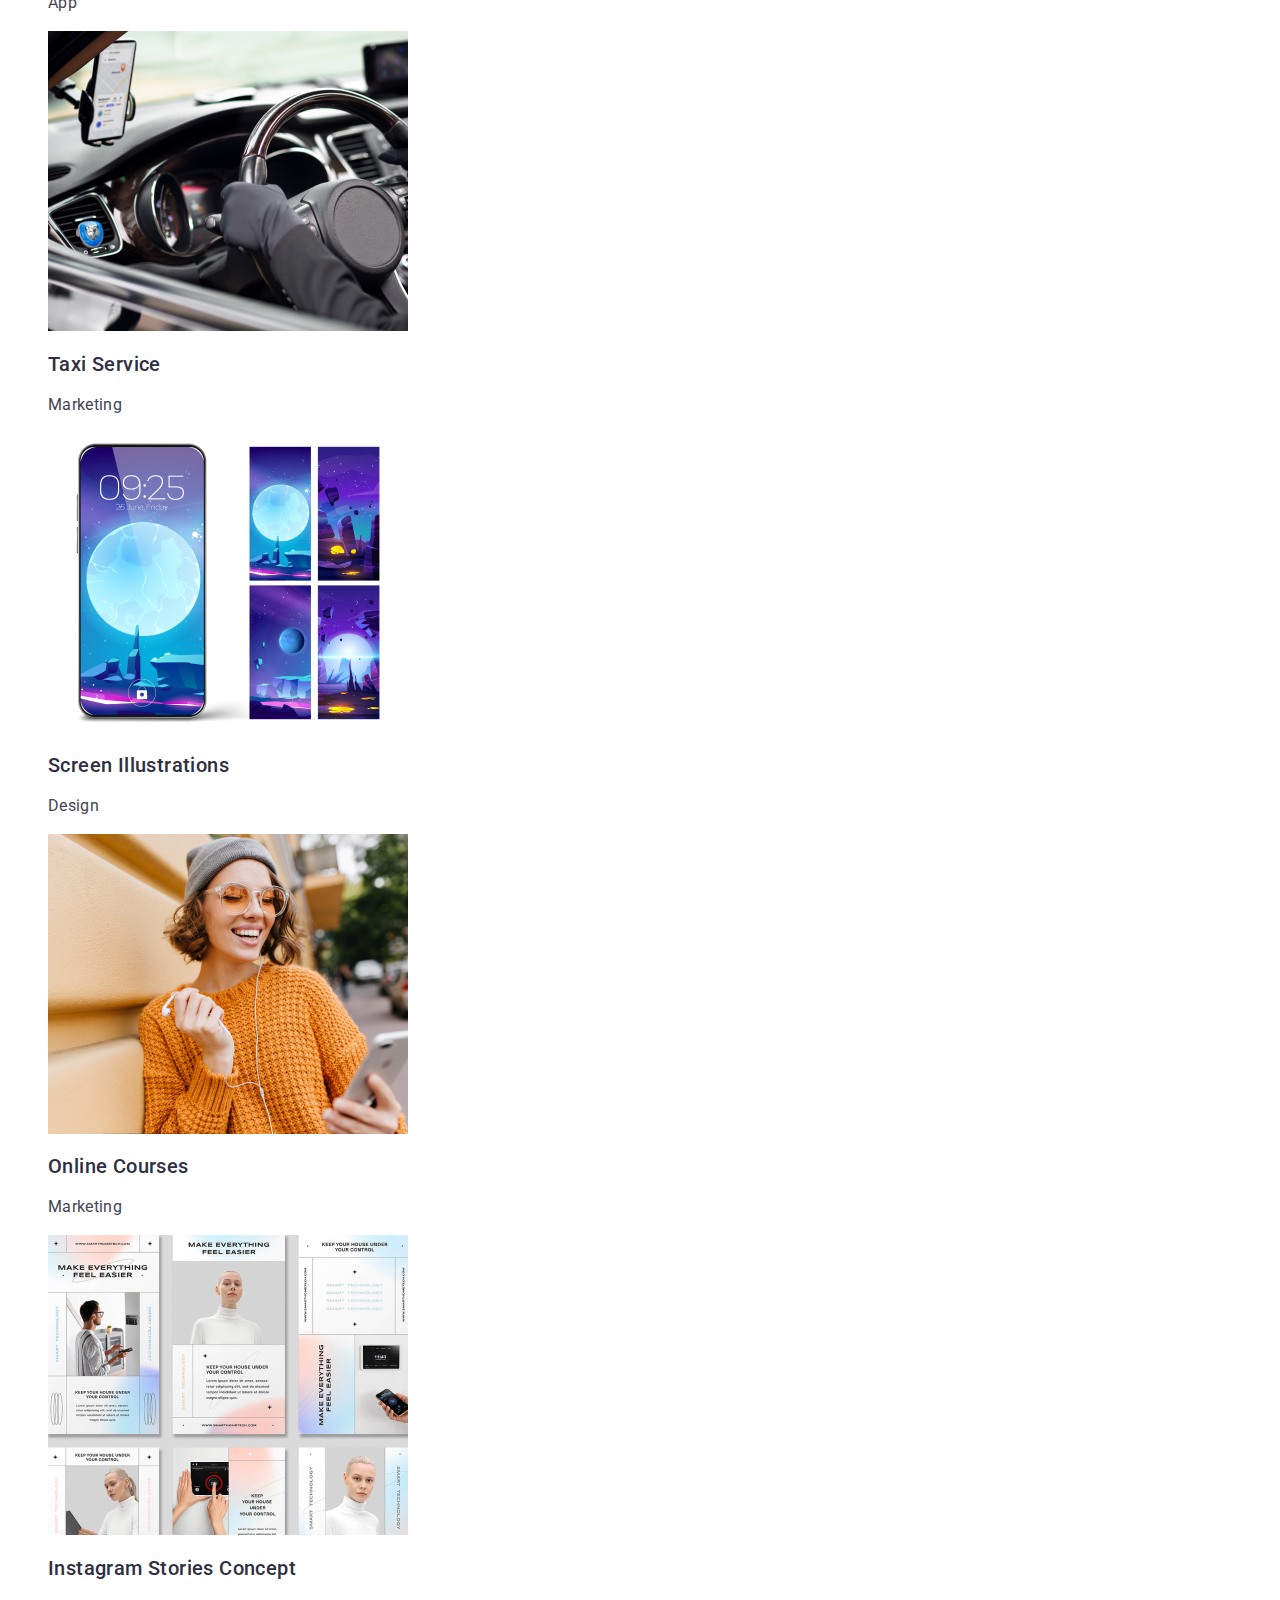
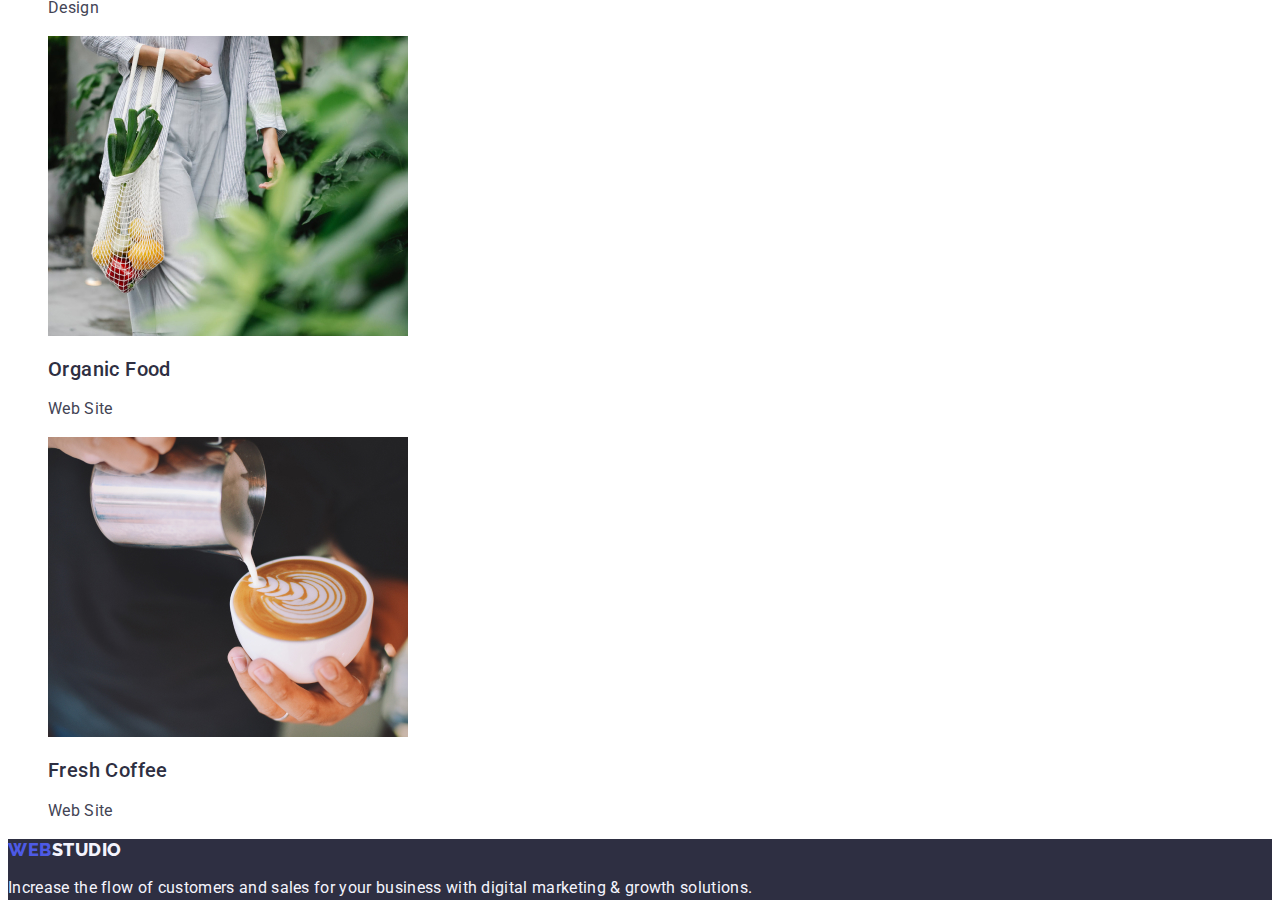
==== commit ffd44025: "Update portfolio.html" ====
--- a/portfolio.html
+++ b/portfolio.html
@@ -149,7 +149,7 @@
     <!-- Footer -->
     <footer class="footer">
         <a class="logo link" href="./index.html">Web<span class="text-link">Studio</span></a>
-        <p>Increase the flow of customers and sales for your business with digital marketing & growth solutions.</p>
+        <p class="footer-text">Increase the flow of customers and sales for your business with digital marketing & growth solutions.</p>
     </footer>
 </body>
 </html>
